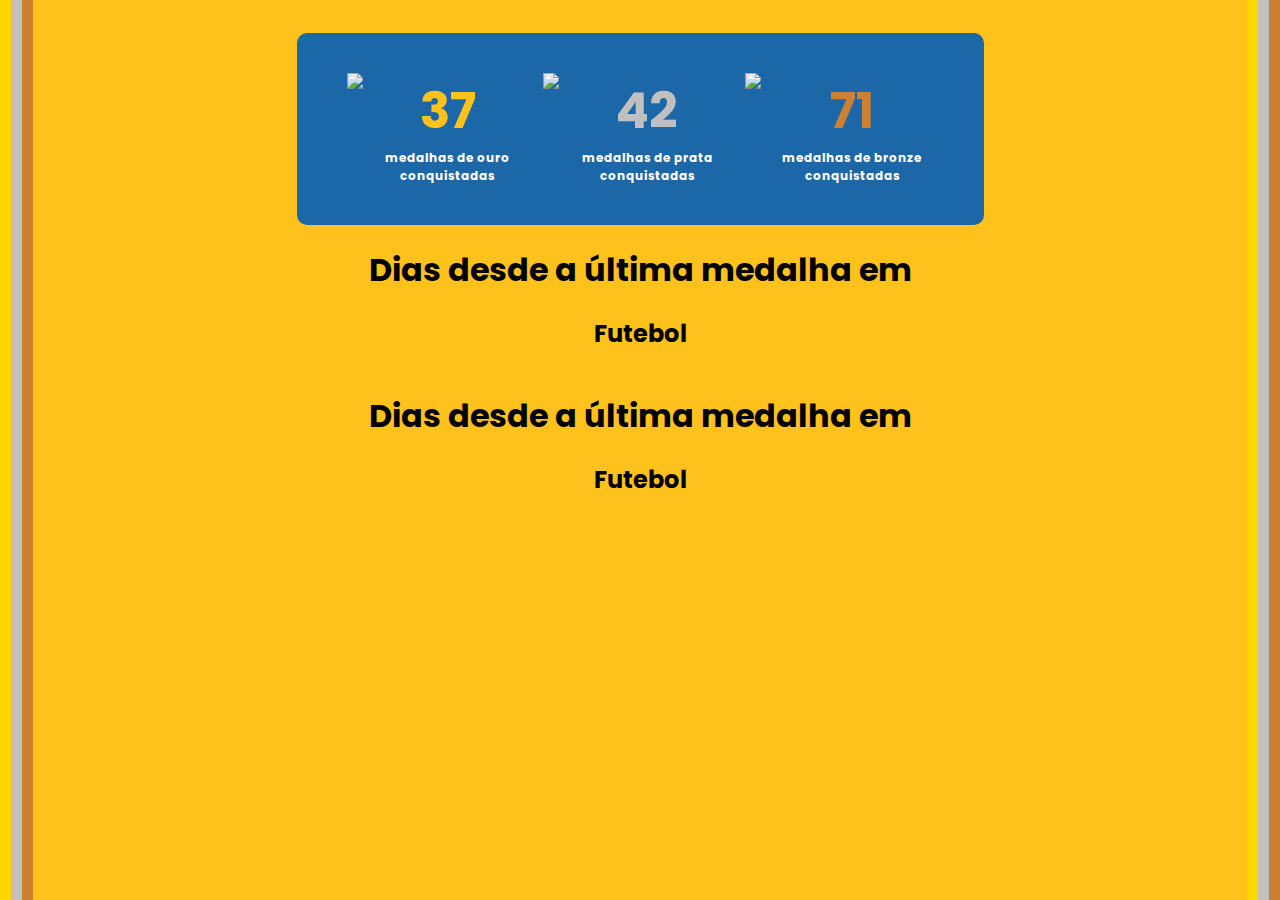
==== index.html @ 386d780b "v0.1" ====
<!DOCTYPE html>
<html lang="pt-BR">
<head>
    <meta charset="UTF-8">
    <meta name="viewport" content="width=device-width, initial-scale=1.0">
    <title>Última Medalha Brasil</title>
    <link rel="stylesheet" href="assets/css/style.css">
    <link rel="preconnect" href="https://fonts.googleapis.com">
<link rel="preconnect" href="https://fonts.gstatic.com" crossorigin>
<link href="https://fonts.googleapis.com/css2?family=Poppins:wght@200;500&display=swap" rel="stylesheet">
</head>
<body>
    <section>
    <div class="background-container">
        <div id="medalhas">
            <img src="https://www.cob.org.br/public/site/img/medalha-ouro.svg" class="medal">
            <div id="ouro"><h1>37</h1><h2>medalhas de ouro conquistadas</h2></div>
            <img src="https://www.cob.org.br/public/site/img/medalha-prata.svg" class="medal">
            <div id="prata"><h1>42</h1><h2>medalhas de prata conquistadas</h2></div>
            <img src="https://www.cob.org.br/public/site/img/medalha-bronze.svg" class="medal">
            <div id="bronze"><h1>71</h1><h2>medalhas de bronze conquistadas</h2></div>
        </div>
</div>
</div>
    </section>

    <section class="timers">
        <div id="Futebol">
            <h1>Dias desde a última medalha em</h1><h2>Futebol</h2>
        </div>
        <div id="Vôlei">
            <h1>Dias desde a última medalha em</h1><h2>Futebol</h2>
        </div>
    </section>
</body>
</html>
---- assets/css/style.css ----
html {
    margin: 0;
    padding: 0;
    border: 33px solid transparent;
    border-image: url(../img/border.png) 33 round;
    box-sizing: border-box;
    height: 100%;
    background: #ffc21c;
}

body {
    margin: 0;
    padding: 0;
    height: 100%;
}

.background-container {
    background-color: #1c67a8;
    background-size: contain;
    padding: 40px;
    width: 50%;
    margin: 0 auto;
    border-radius: 10px;
}

div#medalhas {
    display: flex;
    justify-content: center;
    flex-direction: row;
    text-align: center;
}

h1, h2 {
    font-family: 'Poppins', sans-serif;
}

div#medalhas h1 {
    padding: 0;
    margin: 0;
    margin-left: 0px;
    font-size: 50px;
    color: white;
}

div#medalhas h2 {
    padding: 0;
    margin: 0;
    font-size: 12px;
    color: white;
}

div#medalhas img {
    margin-left: 10px;
    margin-right: 0px;
    padding: 0px;
    max-height: 120px;
}

div#ouro h1 {
    color: #ffc21c;
}

div#prata h1 {
    color: #C0C0C0;
}

div#bronze h1 {
    color: #CD7F32;
}

.timers {
    display: flex;
    justify-content: center;
    flex-direction: column;
    text-align: center;
}

.timers div {
    width: 100%;
}
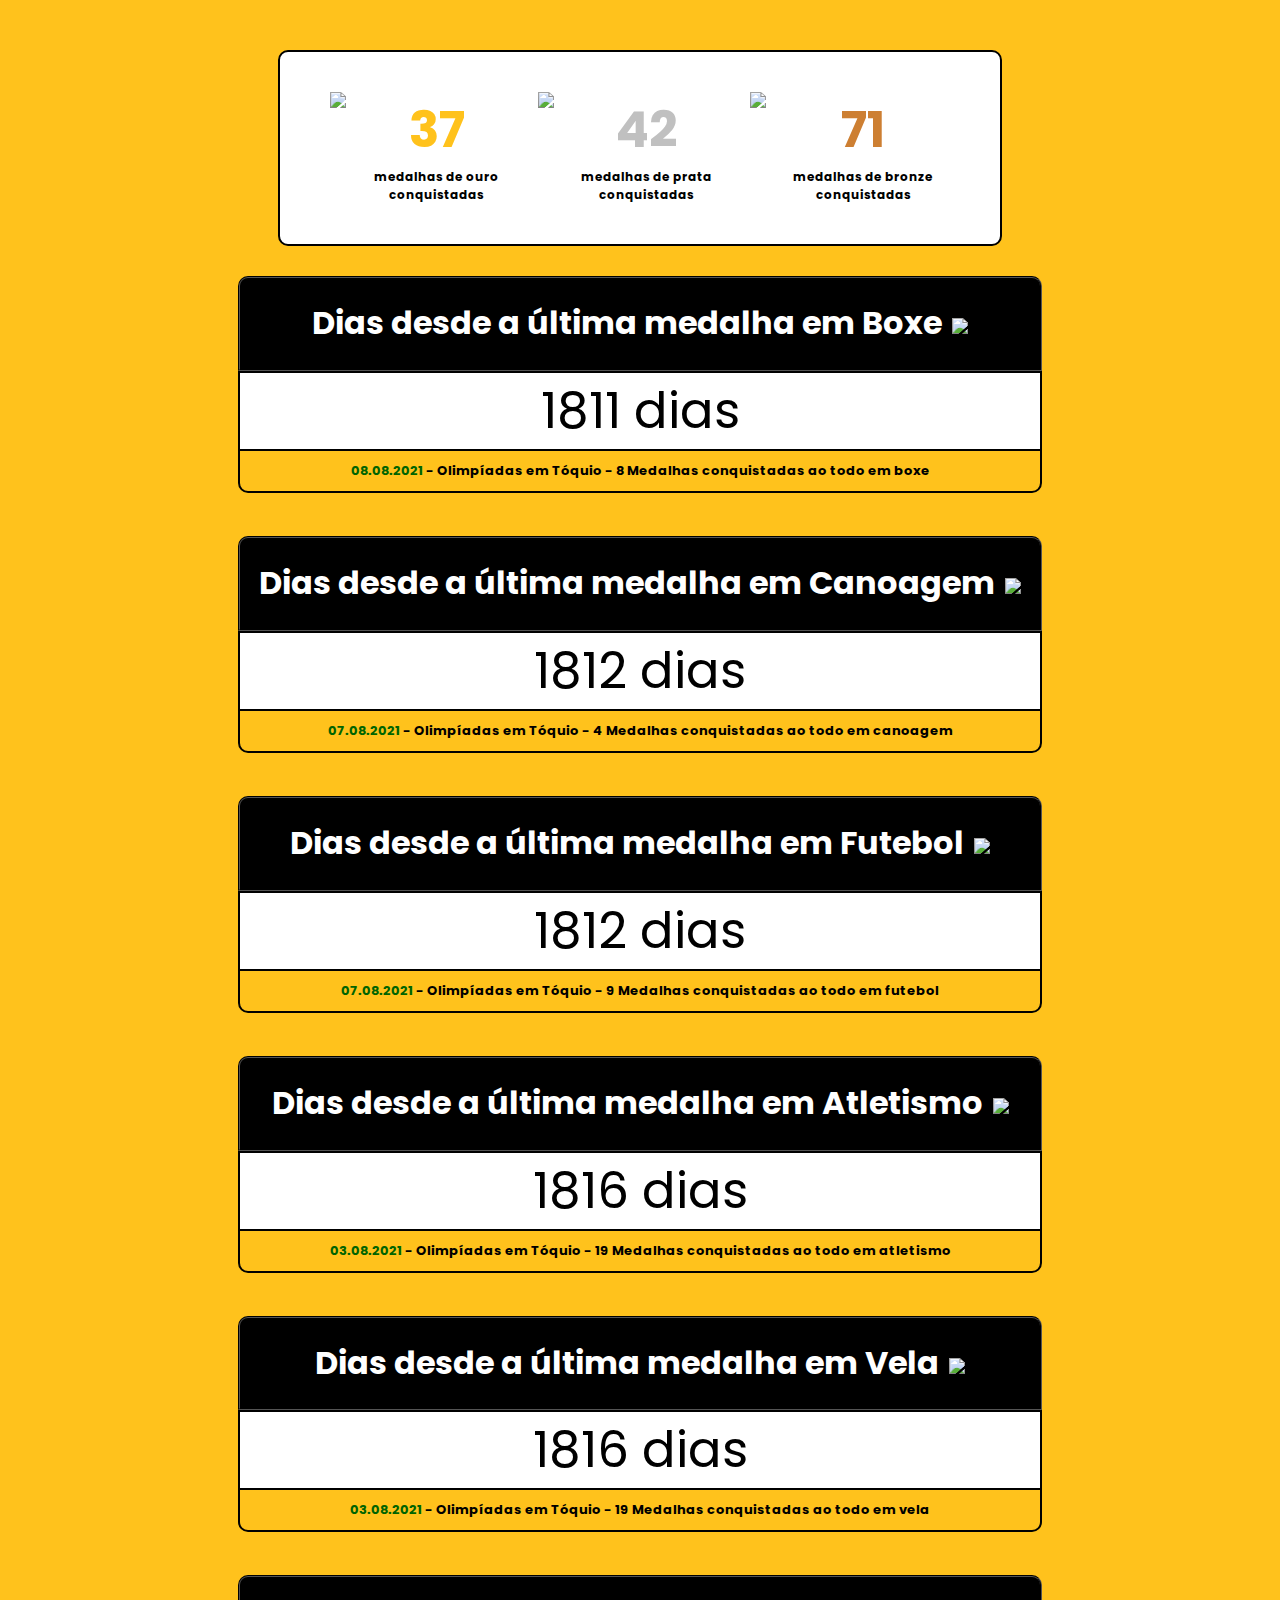
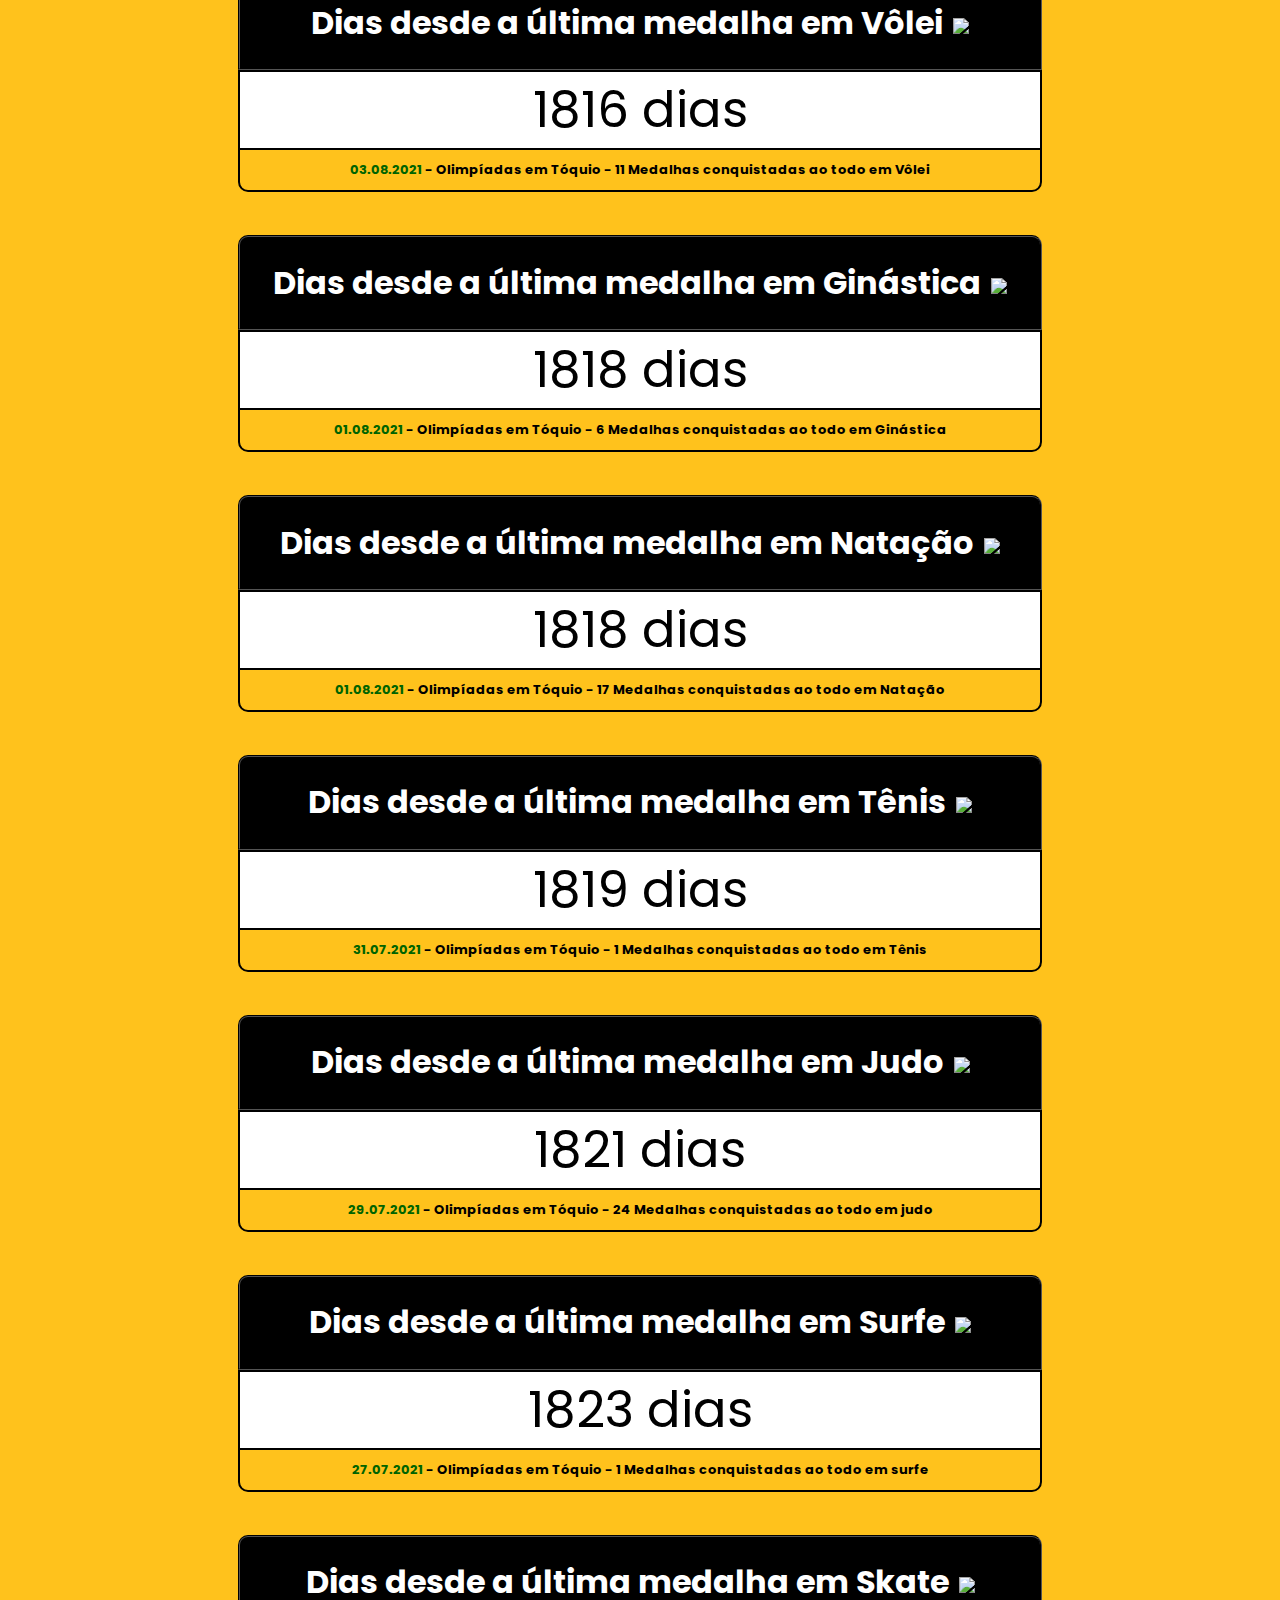
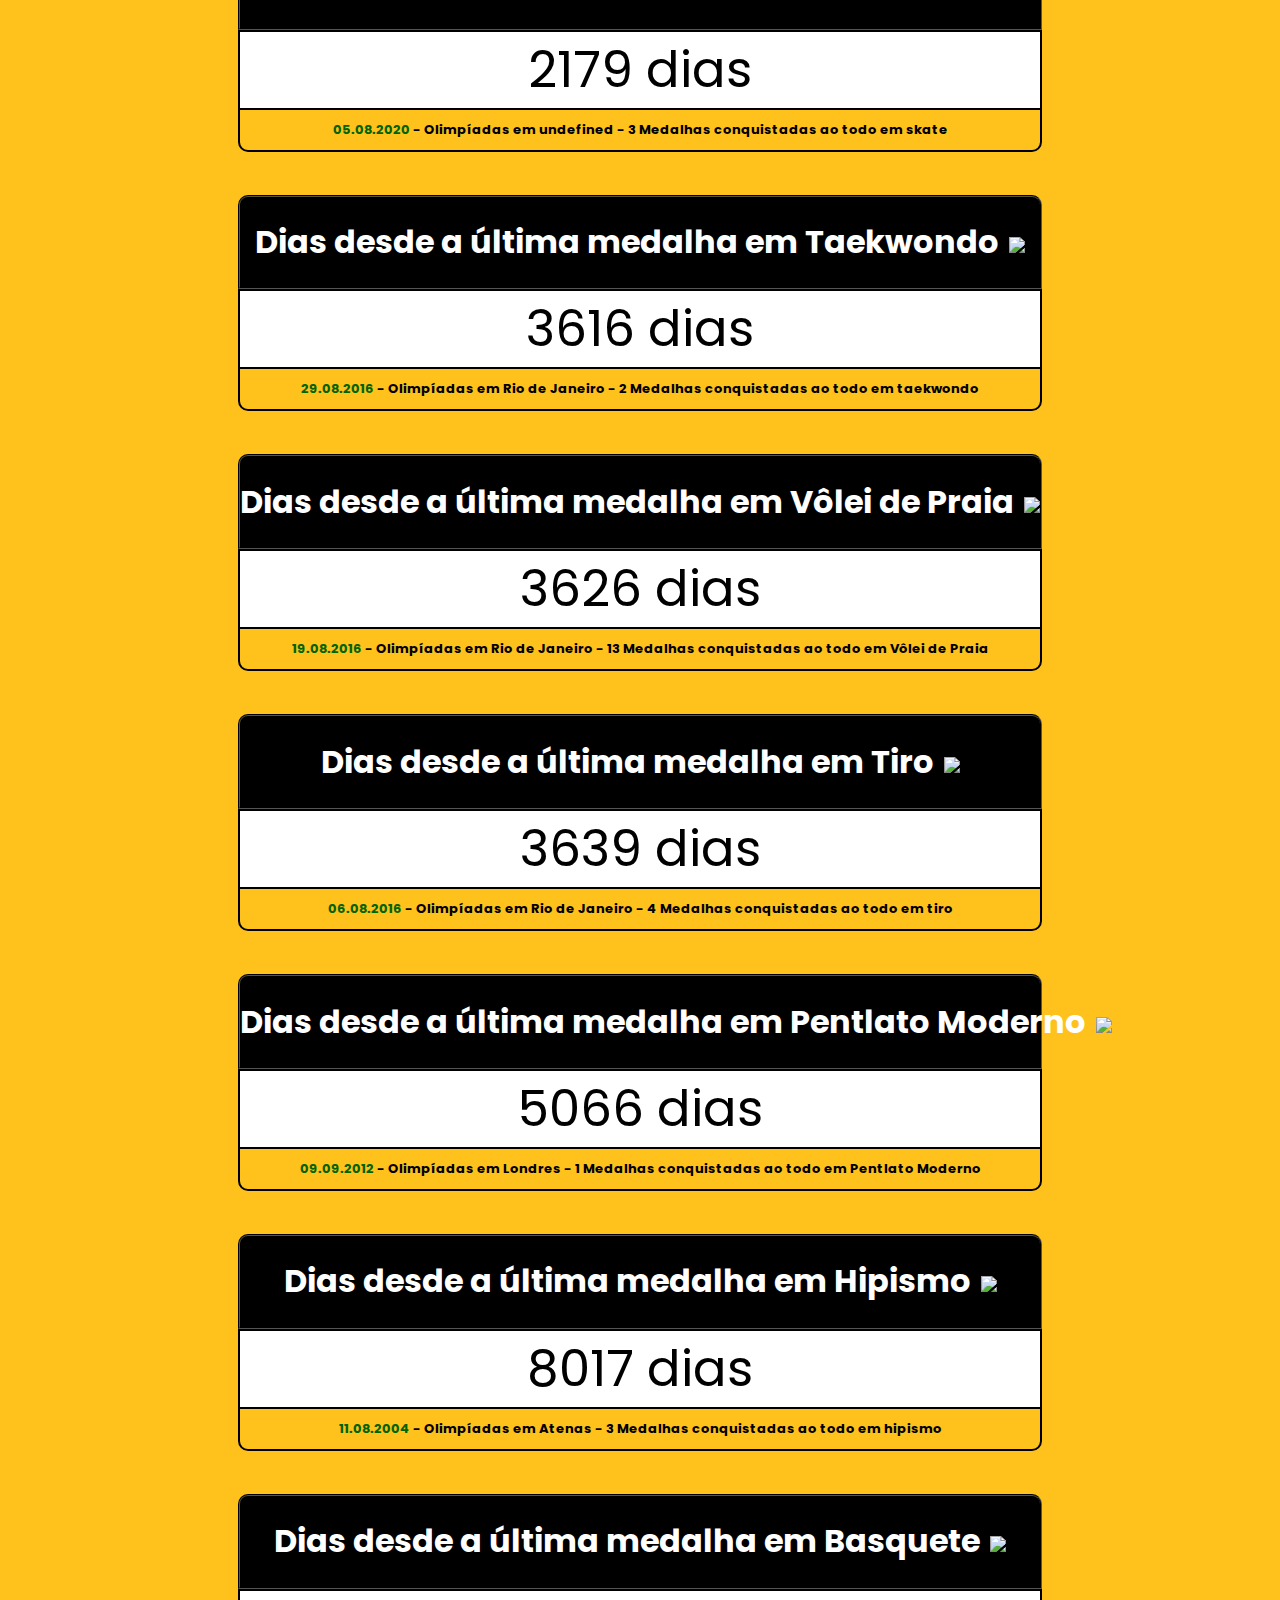
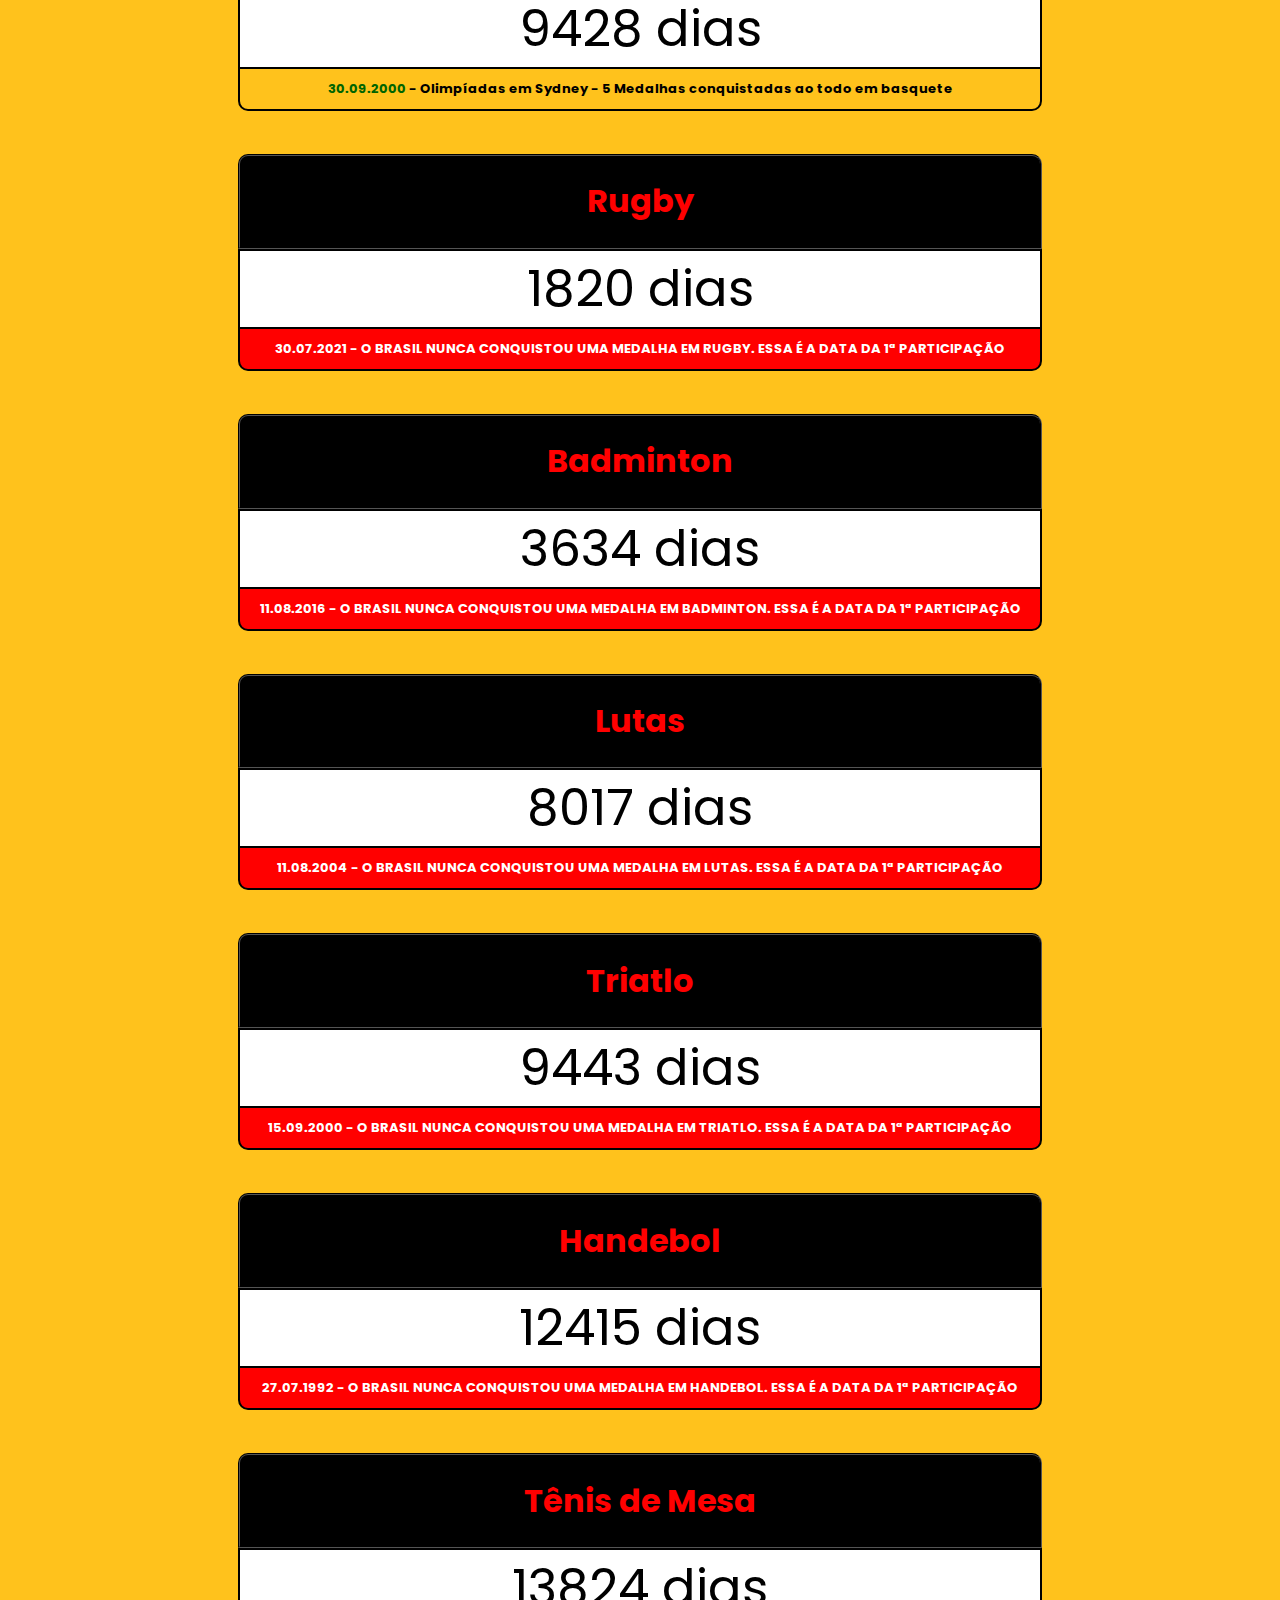
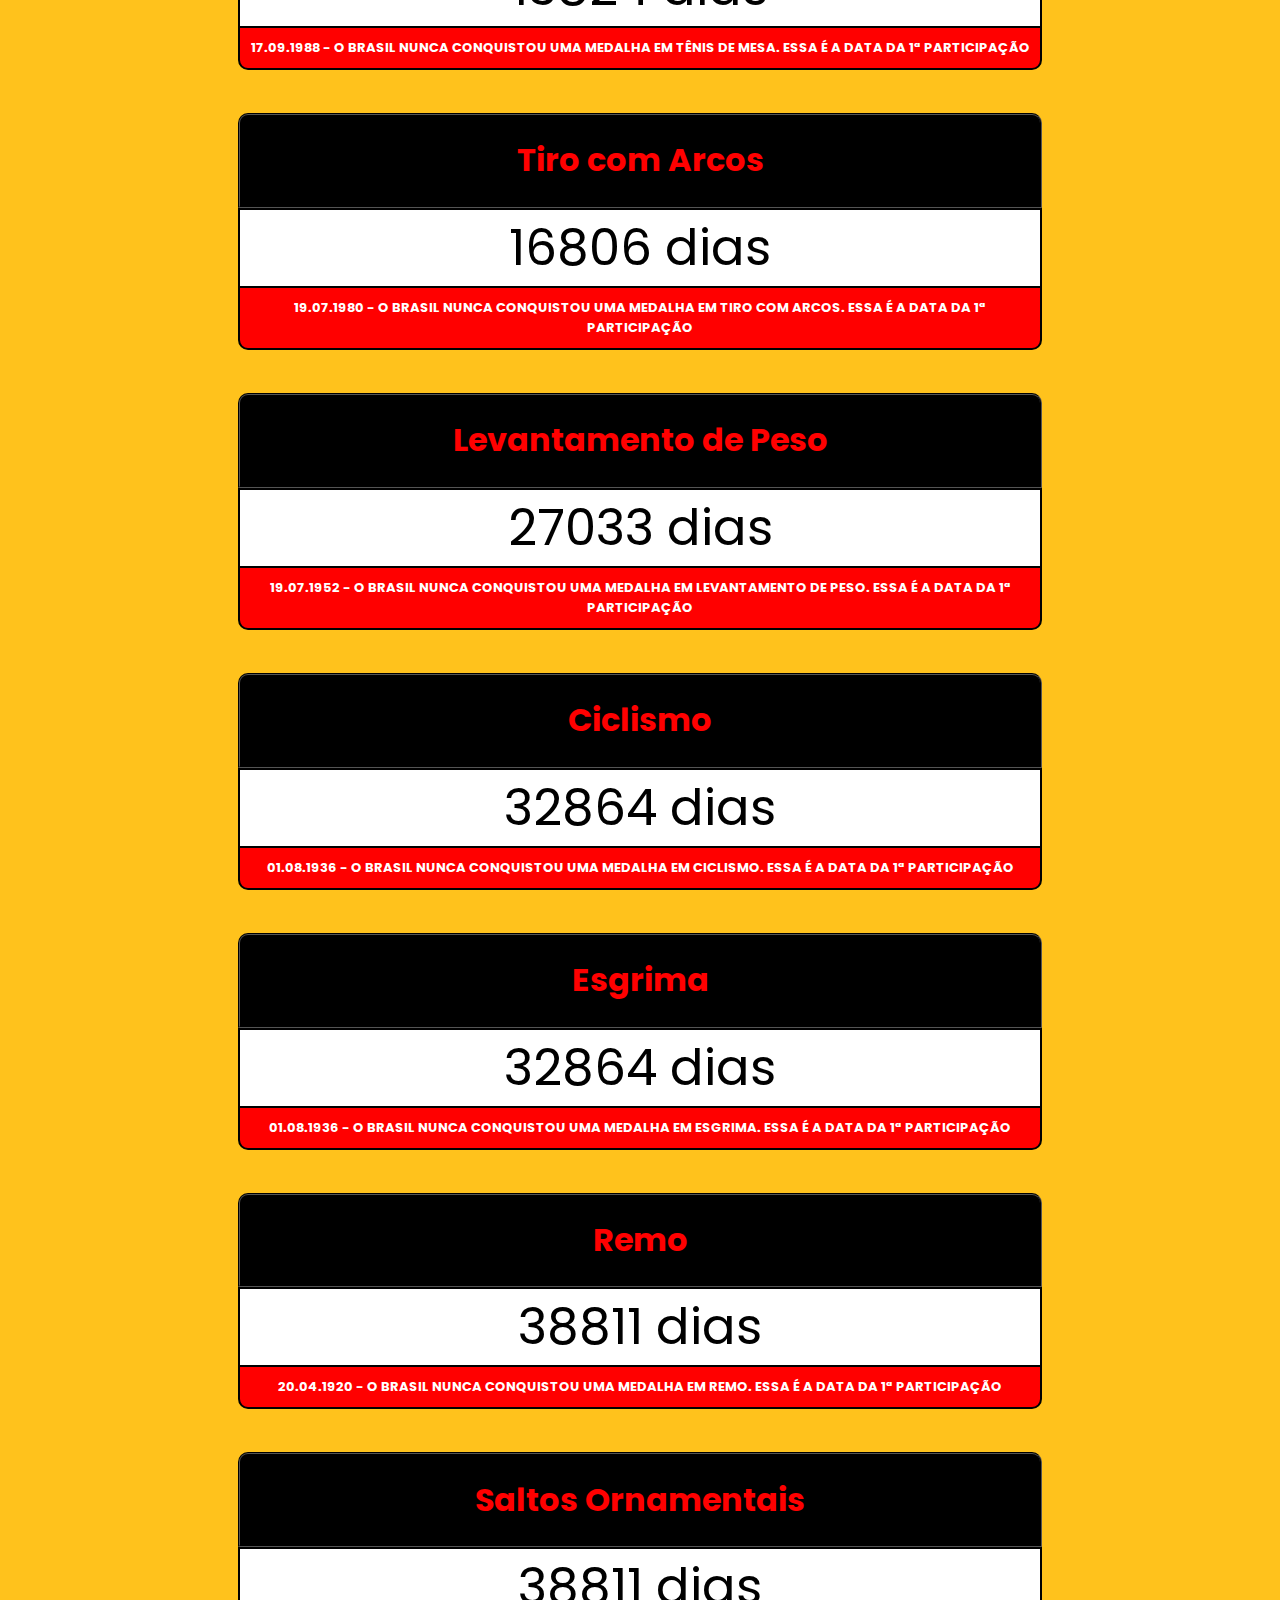
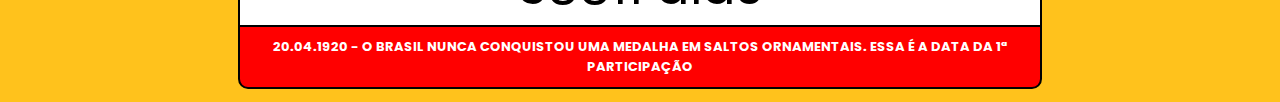
==== commit f7901ed7: "v0.5" ====
--- a/index.html
+++ b/index.html
@@ -25,12 +25,7 @@
     </section>
 
     <section class="timers">
-        <div id="Futebol">
-            <h1>Dias desde a última medalha em</h1><h2>Futebol</h2>
-        </div>
-        <div id="Vôlei">
-            <h1>Dias desde a última medalha em</h1><h2>Futebol</h2>
-        </div>
-    </section>
+      </section>
+    <script src="assets/js/script.js"></script>
 </body>
 </html>--- a/assets/css/style.css
+++ b/assets/css/style.css
@@ -1,9 +1,6 @@
 html {
     margin: 0;
     padding: 0;
-    border: 33px solid transparent;
-    border-image: url(../img/border.png) 33 round;
-    box-sizing: border-box;
     height: 100%;
     background: #ffc21c;
 }
@@ -15,12 +12,13 @@
 }
 
 .background-container {
-    background-color: #1c67a8;
+    background-color: white;
     background-size: contain;
     padding: 40px;
     width: 50%;
     margin: 0 auto;
     border-radius: 10px;
+    border: 2px solid black;
 }
 
 div#medalhas {
@@ -39,14 +37,13 @@
     margin: 0;
     margin-left: 0px;
     font-size: 50px;
-    color: white;
 }
 
 div#medalhas h2 {
     padding: 0;
     margin: 0;
     font-size: 12px;
-    color: white;
+    color: black;
 }
 
 div#medalhas img {
@@ -77,4 +74,56 @@
 
 .timers div {
     width: 100%;
+}
+
+header {
+    white-space: nowrap;
+    width: 100%;
+    color: white;
+    max-width: 804px;
+    border: 2px solid black;
+    box-sizing: border-box;
+    text-align: center;
+    margin-left: auto;
+    margin-right: auto;
+    border-style: groove;
+    background-color: black;
+    border-top-right-radius: 10px;
+    border-top-left-radius: 10px;
+    margin-top: 30px;
+}
+
+p {
+    font-family: 'Poppins', sans-serif;
+    font-size: 50px;
+    background-color: white;
+    margin-top: 0px;
+    max-width: 800px;
+    margin-left: auto;
+    margin-right: auto;
+    margin-bottom: 0px;
+    border: 2px solid black;
+    border-bottom: 1px;
+}
+
+h3 {
+    font-family: 'Poppins', sans-serif;
+    font-size: 13px;
+    max-width: 800px;
+    margin-left: auto;
+    margin-top: 0px;
+    margin-right: auto;
+    border: 2px solid black;
+    padding-top: 10px;
+    padding-bottom: 10px;
+    border-bottom-left-radius: 10px;
+    border-bottom-right-radius: 10px;
+}
+
+.background-container {
+    margin-top: 50px;
+}
+
+img {
+    margin-left: 10px;
 }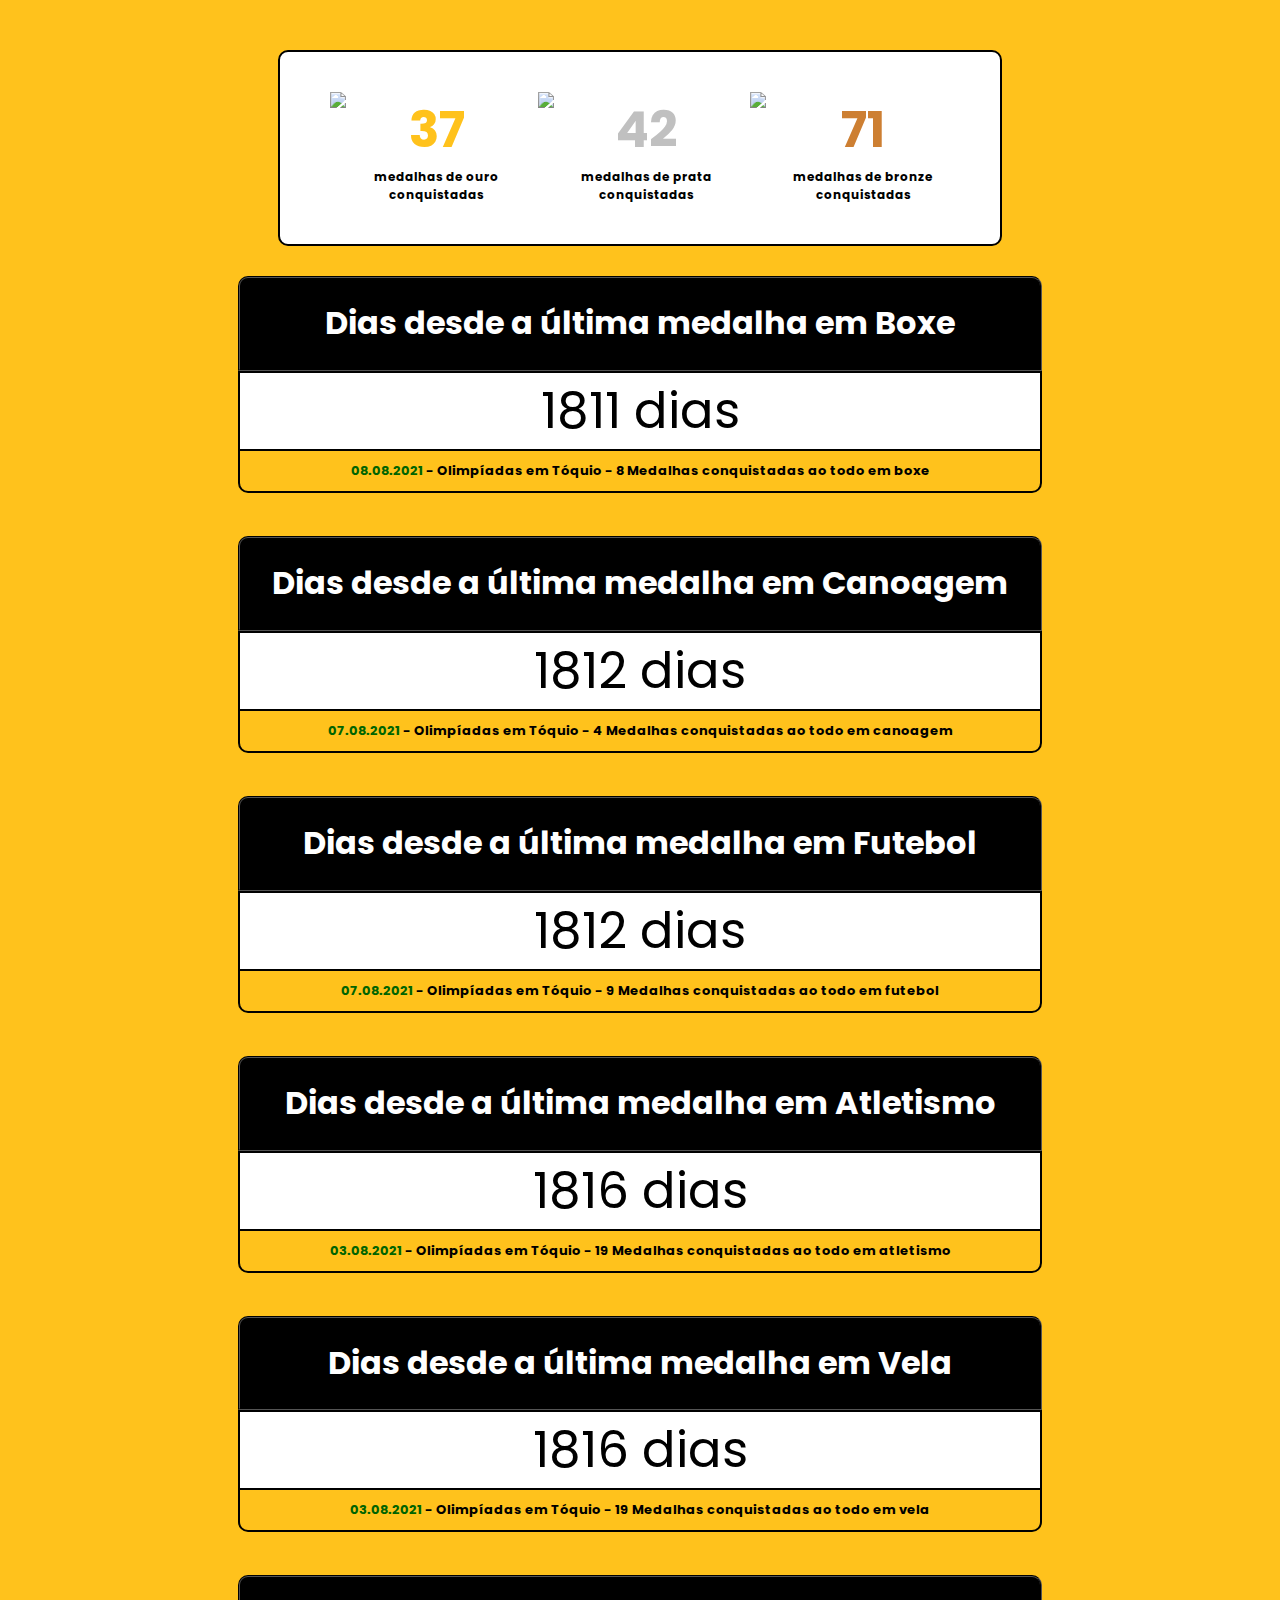
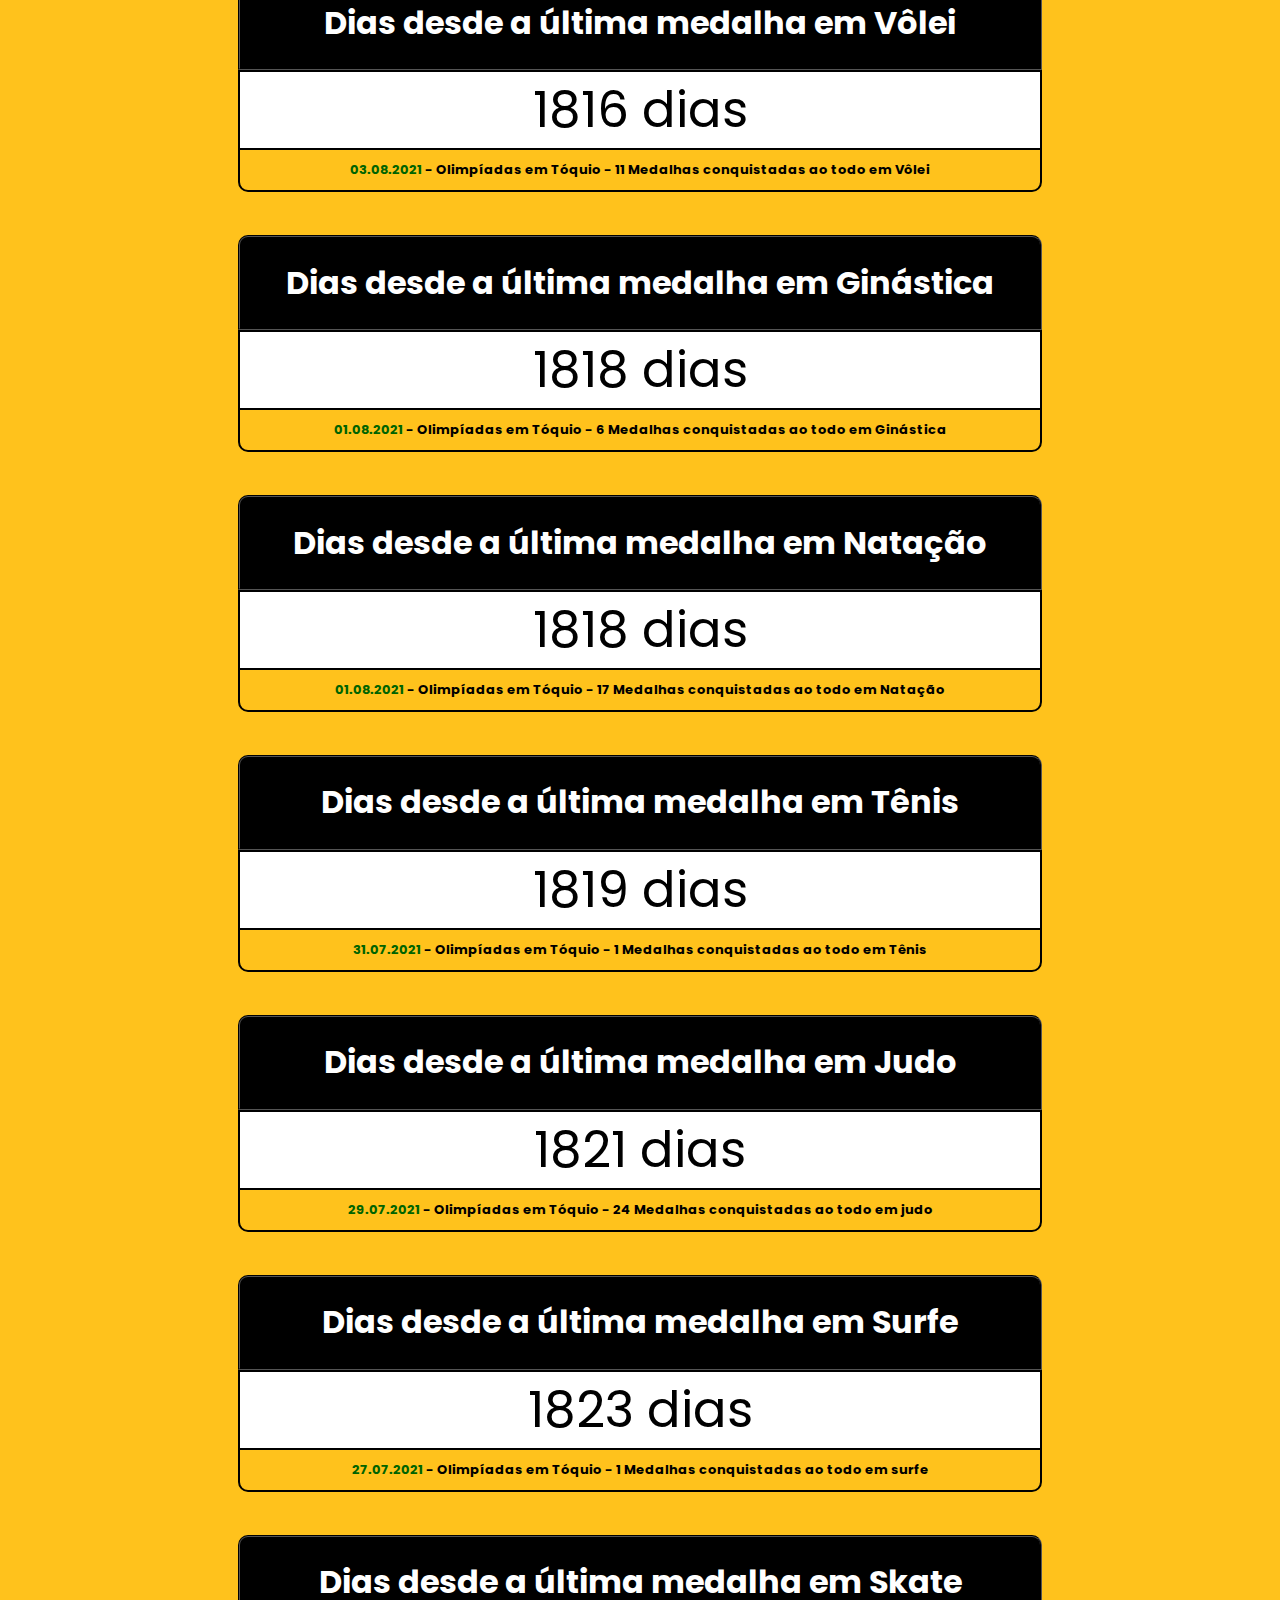
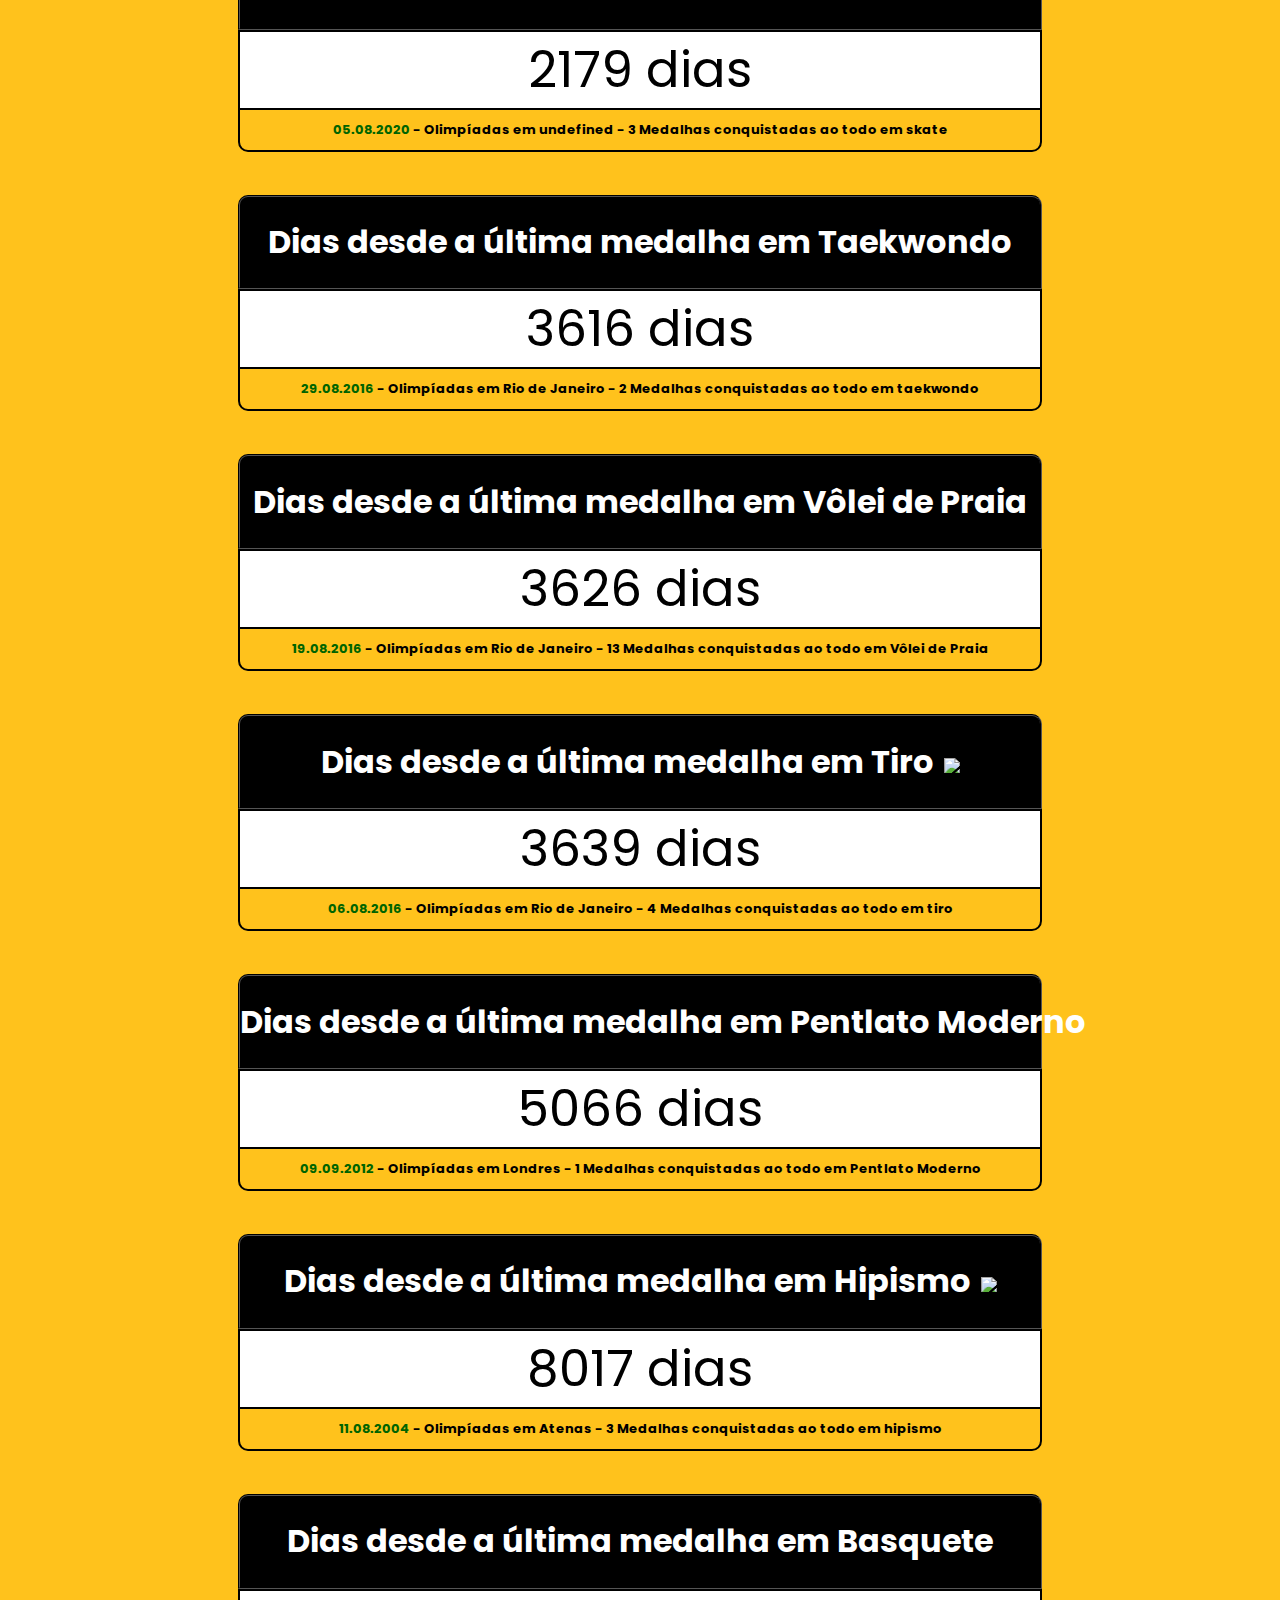
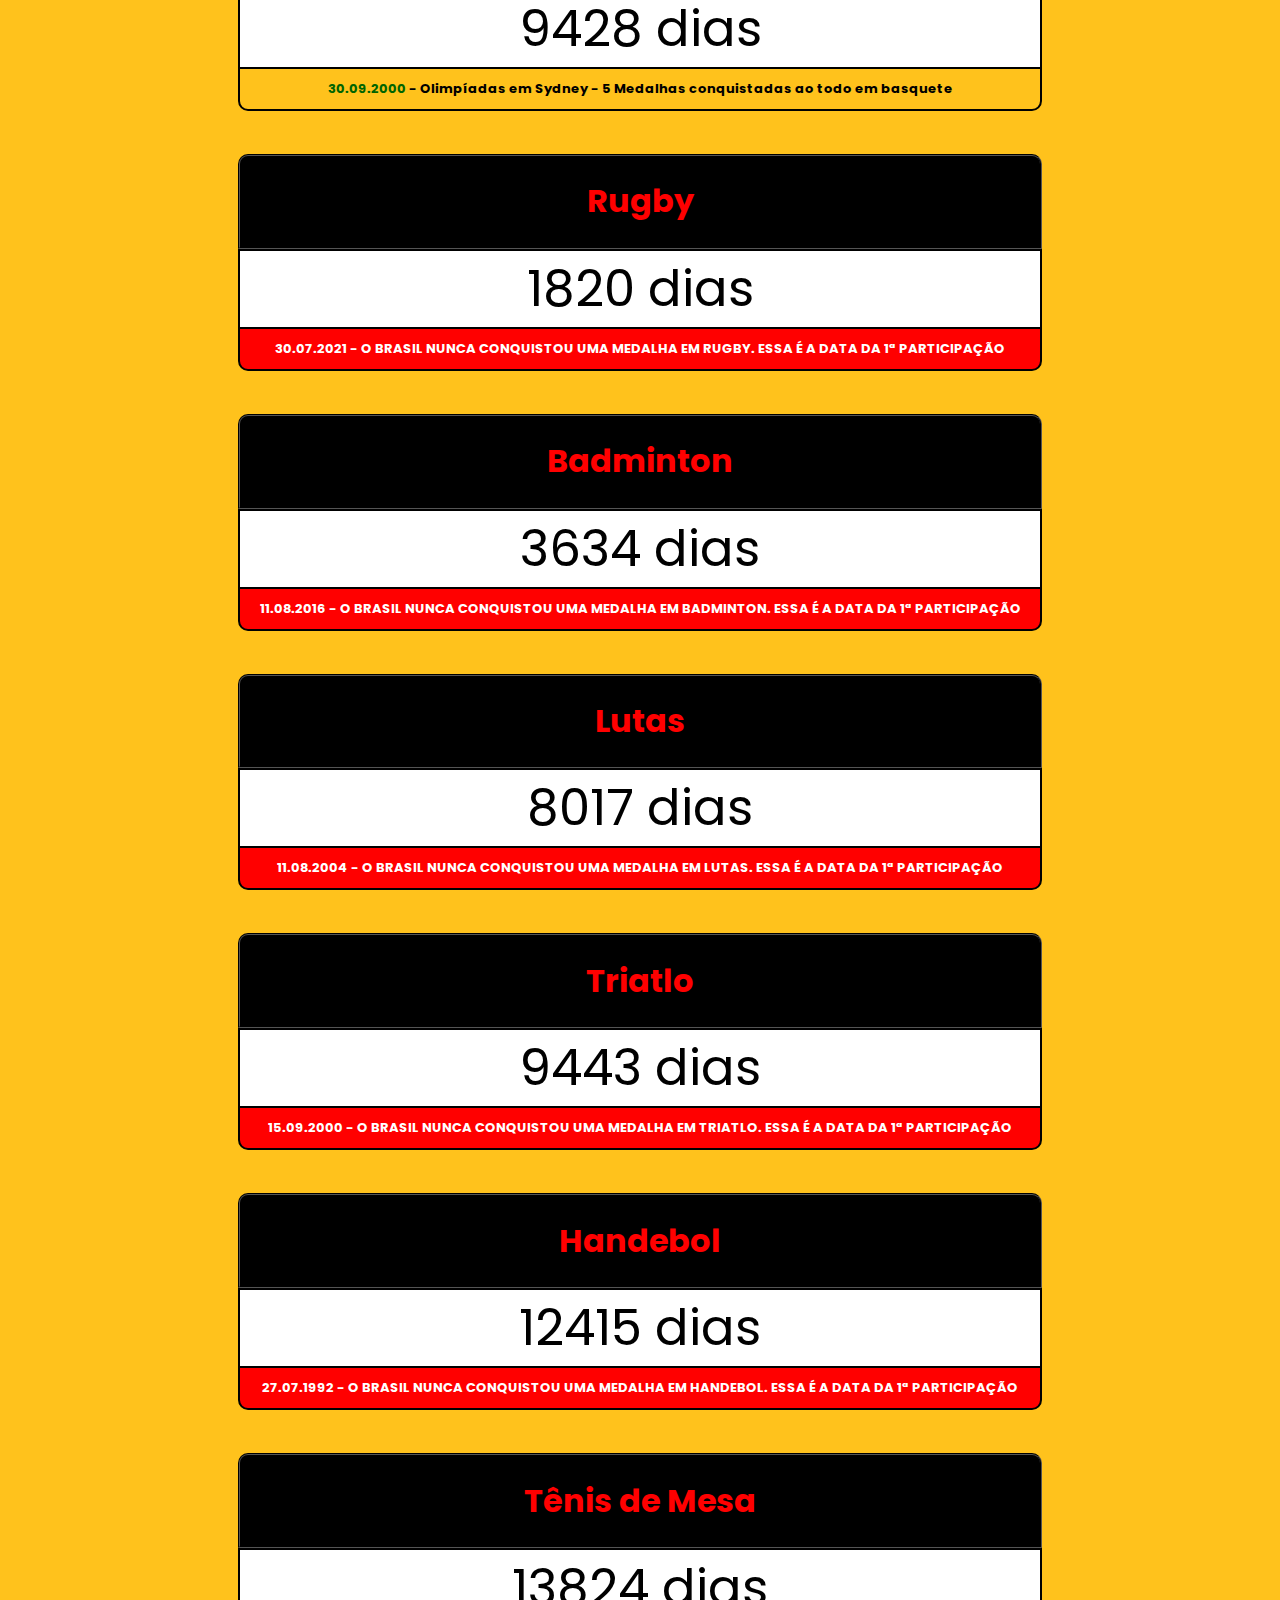
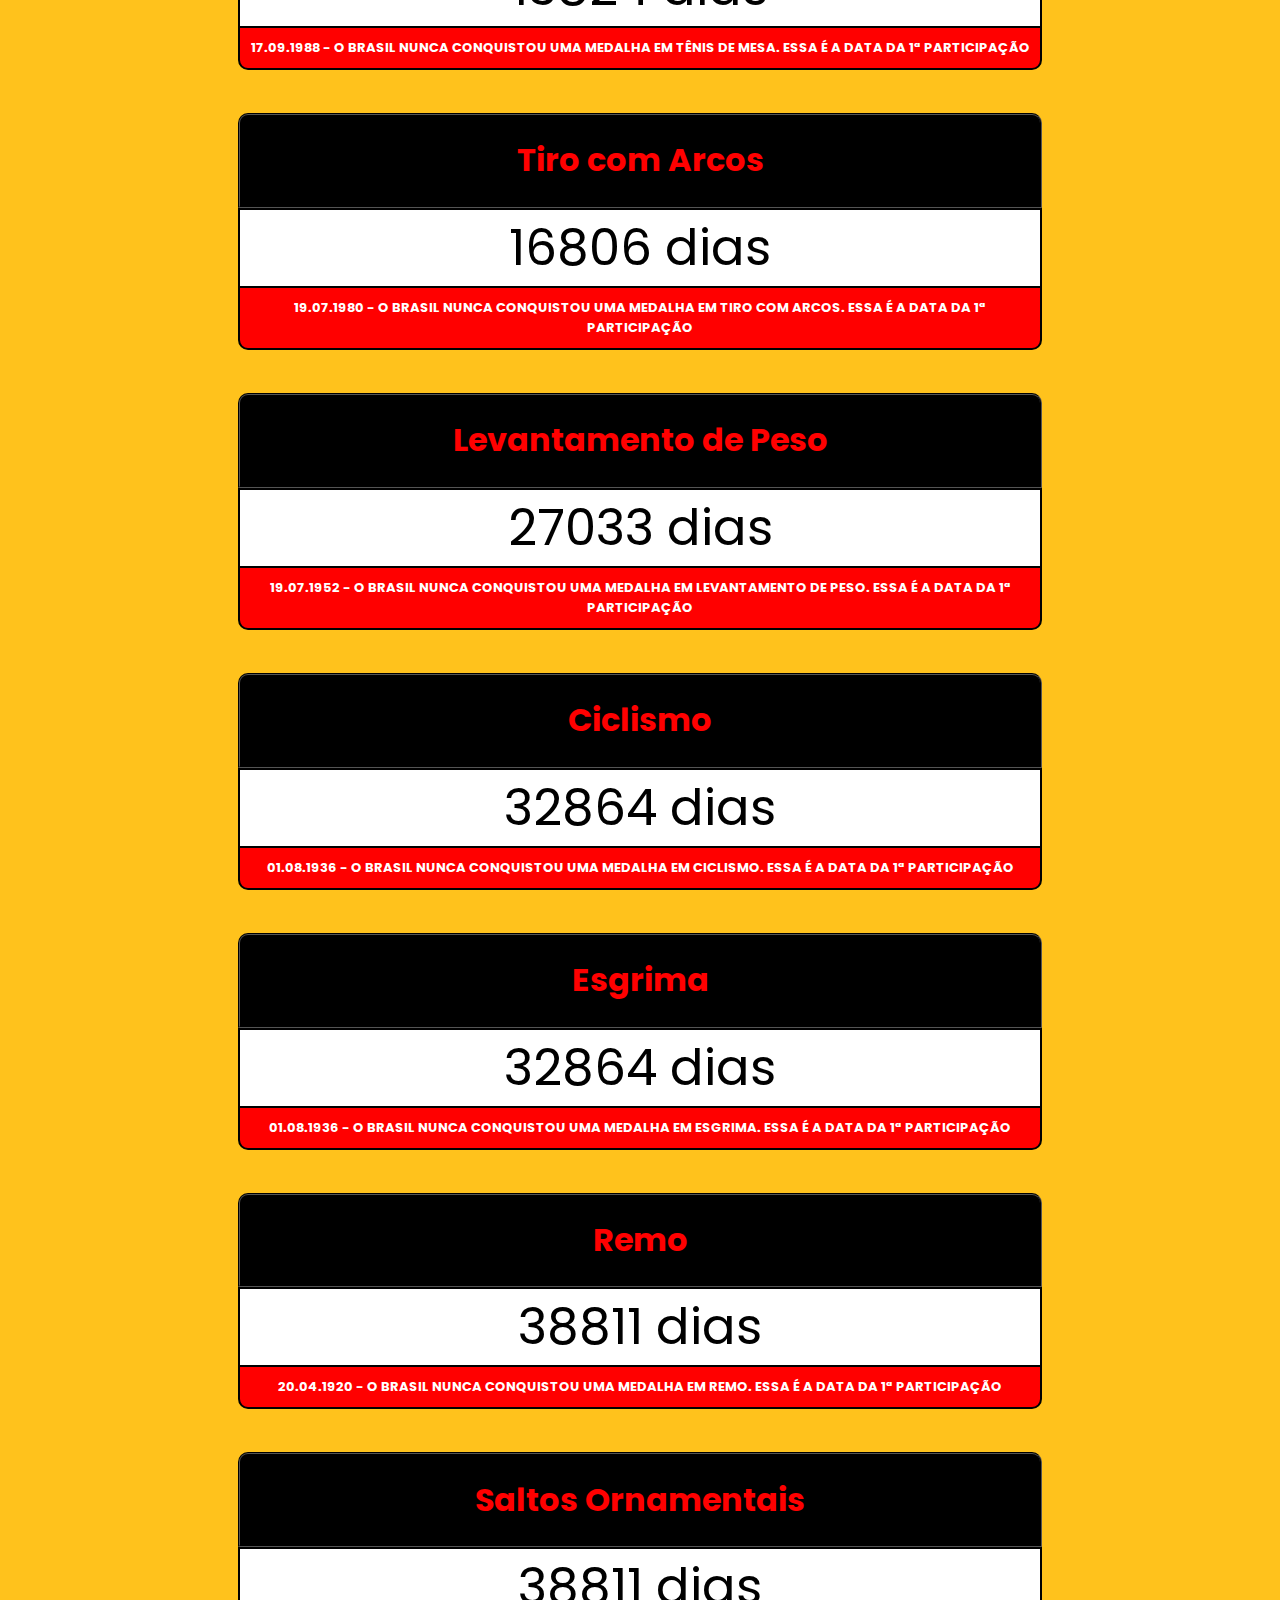
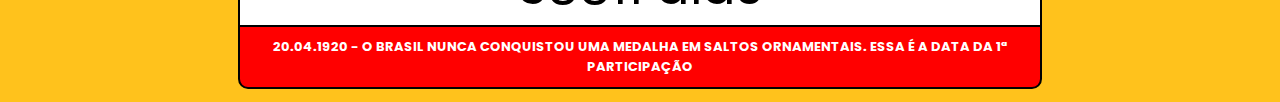
==== commit 02f6ee36: "v0.90" ====
--- a/index.html
+++ b/index.html
@@ -8,6 +8,7 @@
     <link rel="preconnect" href="https://fonts.googleapis.com">
 <link rel="preconnect" href="https://fonts.gstatic.com" crossorigin>
 <link href="https://fonts.googleapis.com/css2?family=Poppins:wght@200;500&display=swap" rel="stylesheet">
+<link rel="icon" type="image/x-icon" href="https://www.cob.org.br/public/site/img/medalha-ouro.svg">
 </head>
 <body>
     <section>
@@ -23,9 +24,16 @@
 </div>
 </div>
     </section>
-
     <section class="timers">
       </section>
+
+      <div id="popup">
+        <div id="popup-content" class="popup-content">
+            <p id="info"></p>
+            <button id="popup-close">Fechar</button>
+        </div>
+    </div>
+
     <script src="assets/js/script.js"></script>
 </body>
 </html>--- a/assets/css/style.css
+++ b/assets/css/style.css
@@ -126,4 +126,69 @@
 
 img {
     margin-left: 10px;
-}+    max-height: 15px;
+}
+
+#popup {
+    display: none;
+    position: fixed;
+    top: 0;
+    left: 0;
+    width: 100%;
+    height: 100%;
+    background-color: rgba(0, 0, 0, 0.5);
+    z-index: 9999;
+    font-size: 20px;
+    border-radius: 10px;
+}
+
+#info {
+    border-radius: 5px;
+    font-family: 'Poppins', sans-serif;
+    font-size: 20px;
+    padding: 20px;
+    border: 3px solid black;
+}
+
+#popup-content {
+    text-align: center; /* Centraliza horizontalmente */
+    display: flex;
+    flex-direction: column;
+    justify-content: center;
+    align-items: center; /* Centraliza verticalmente */
+    height: 100%;
+    
+}
+
+#popup-close {
+    margin-top: 10px; /* Espaçamento superior opcional */
+}
+
+.popup-content button {
+    background-color: #fe786d;
+    border-radius: 15px;
+    border-style: none;
+    box-sizing: border-box;
+    color: #FFFFFF;
+    cursor: pointer;
+    display: inline-block;
+    font-family: "Haas Grot Text R Web", "Helvetica Neue", Helvetica, Arial, sans-serif;
+    font-size: 14px;
+    font-weight: 500;
+    height: 40px;
+    line-height: 20px;
+    list-style: none;
+    margin: 0;
+    outline: none;
+    padding: 10px 16px;
+    position: relative;
+    text-align: center;
+    text-decoration: none;
+    transition: color 100ms;
+    vertical-align: baseline;
+    user-select: none;
+    -webkit-user-select: none;
+    touch-action: manipulation;
+    width: 100px;
+    background-color: #000000;
+  }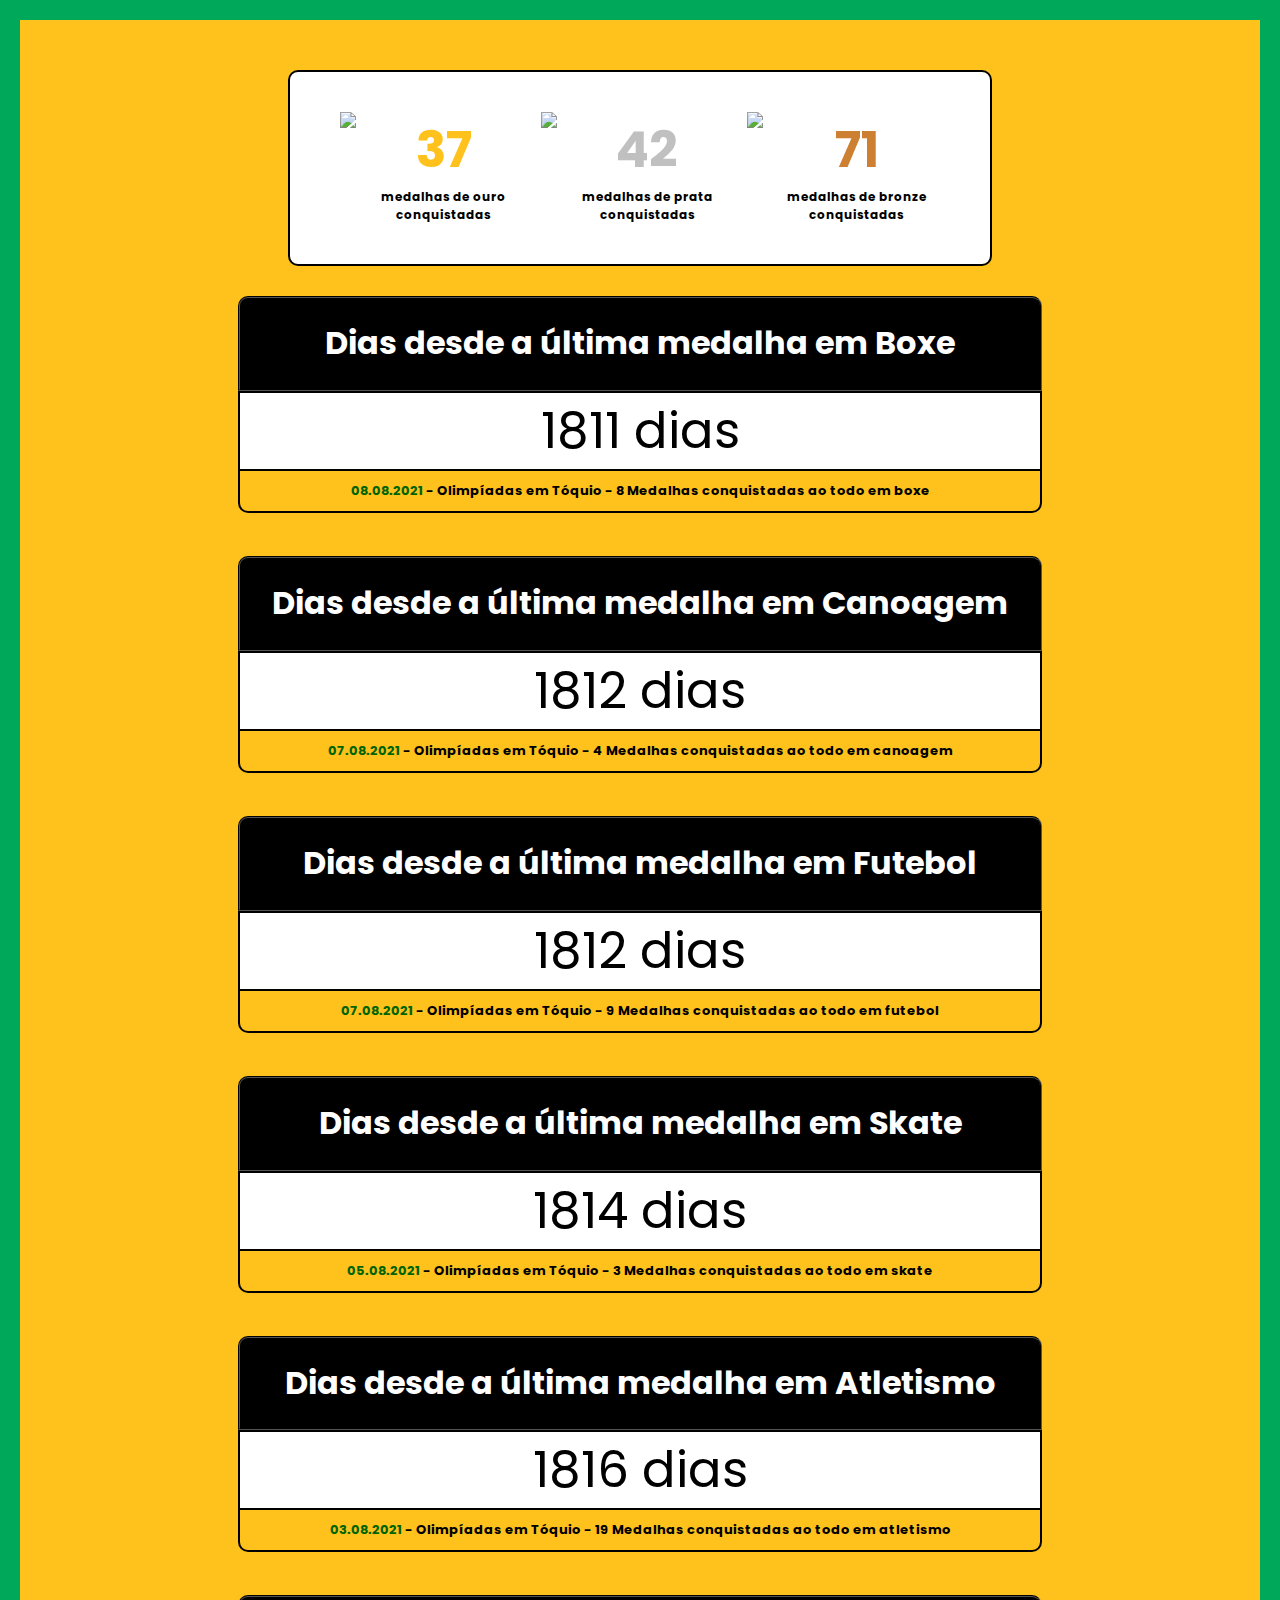
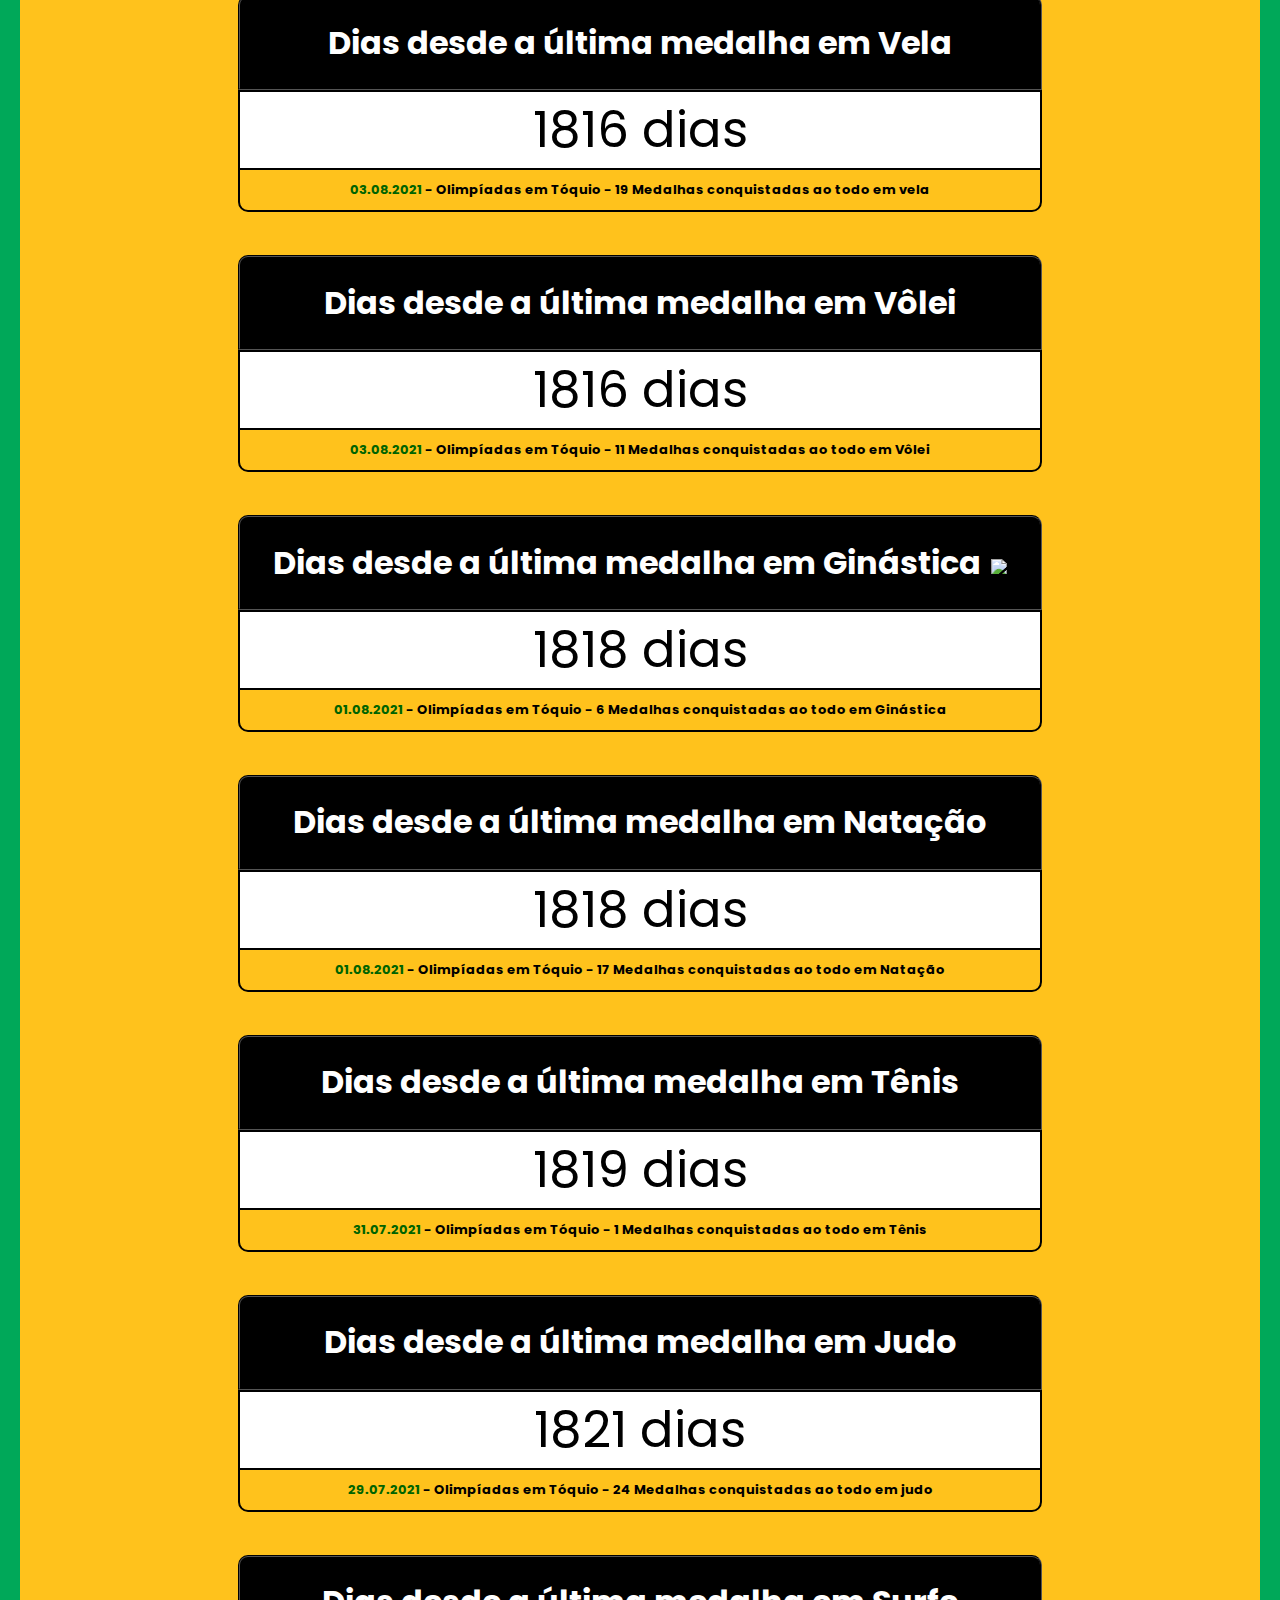
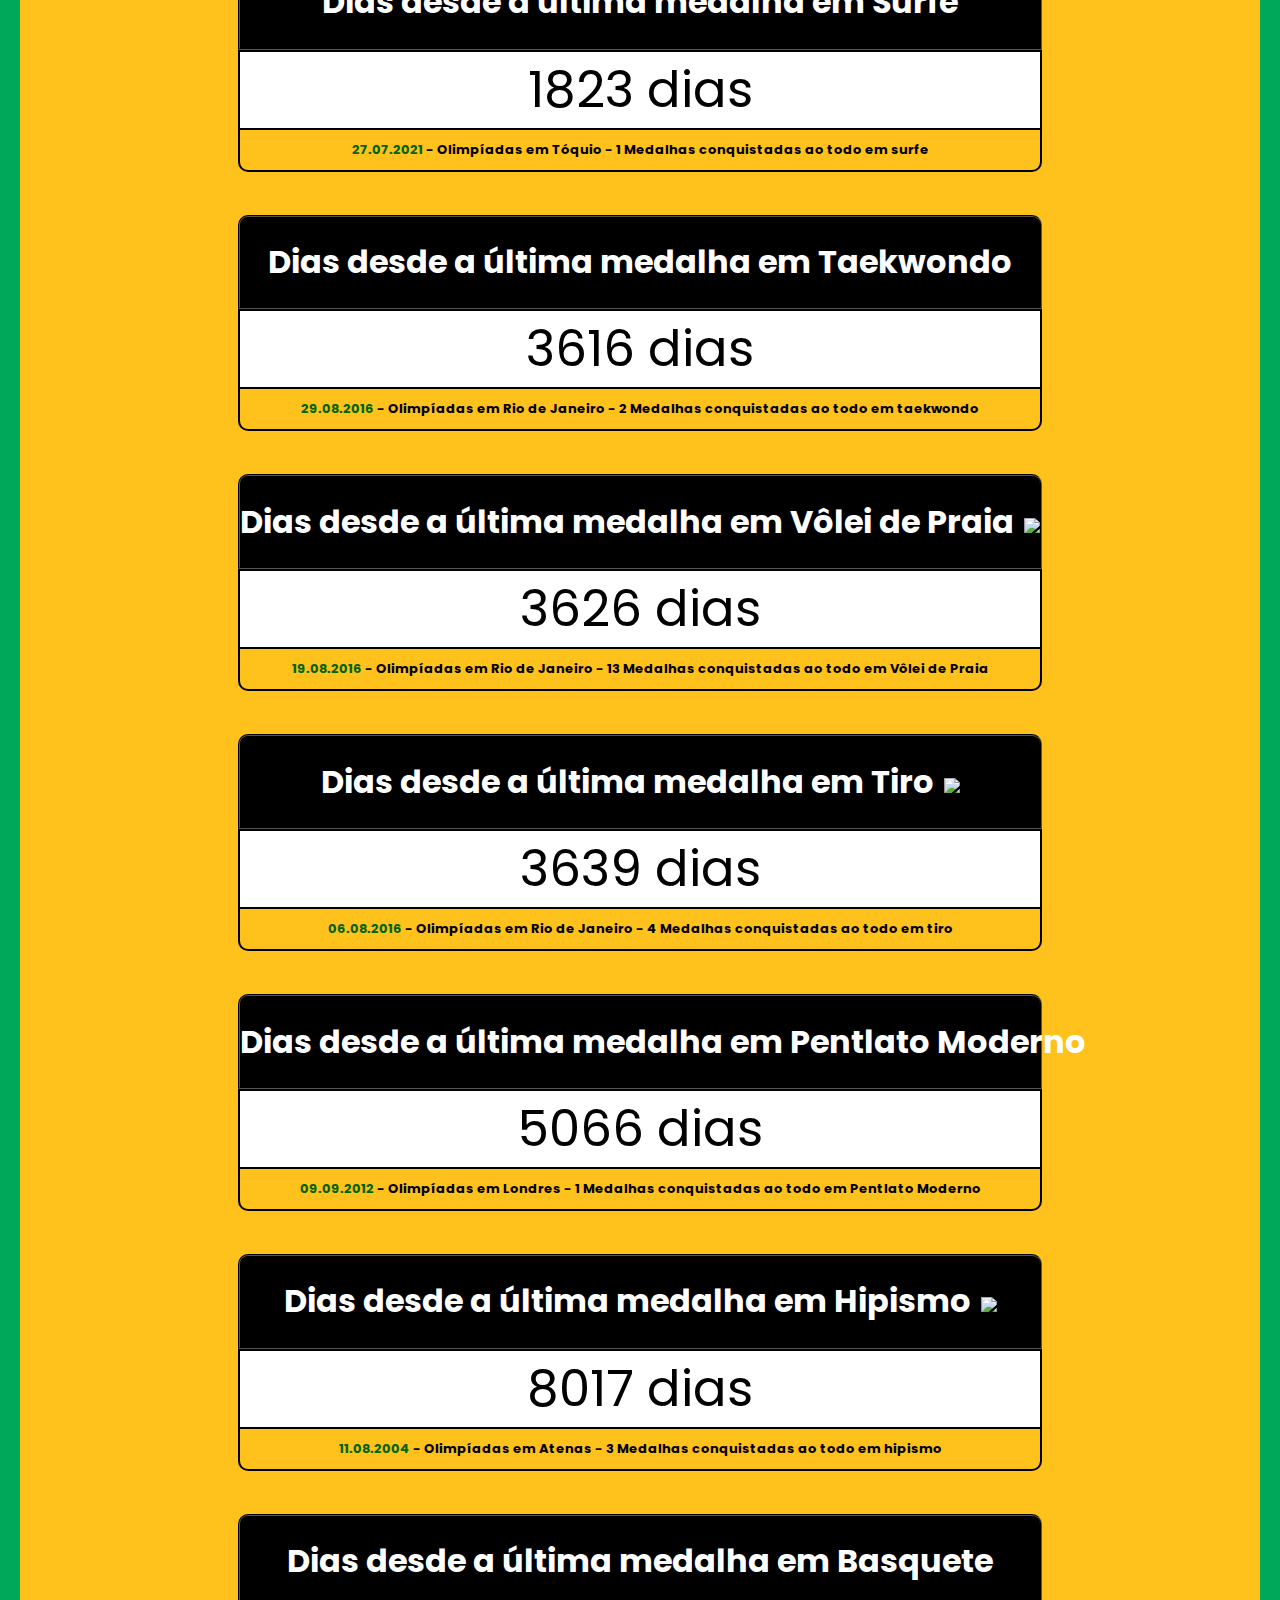
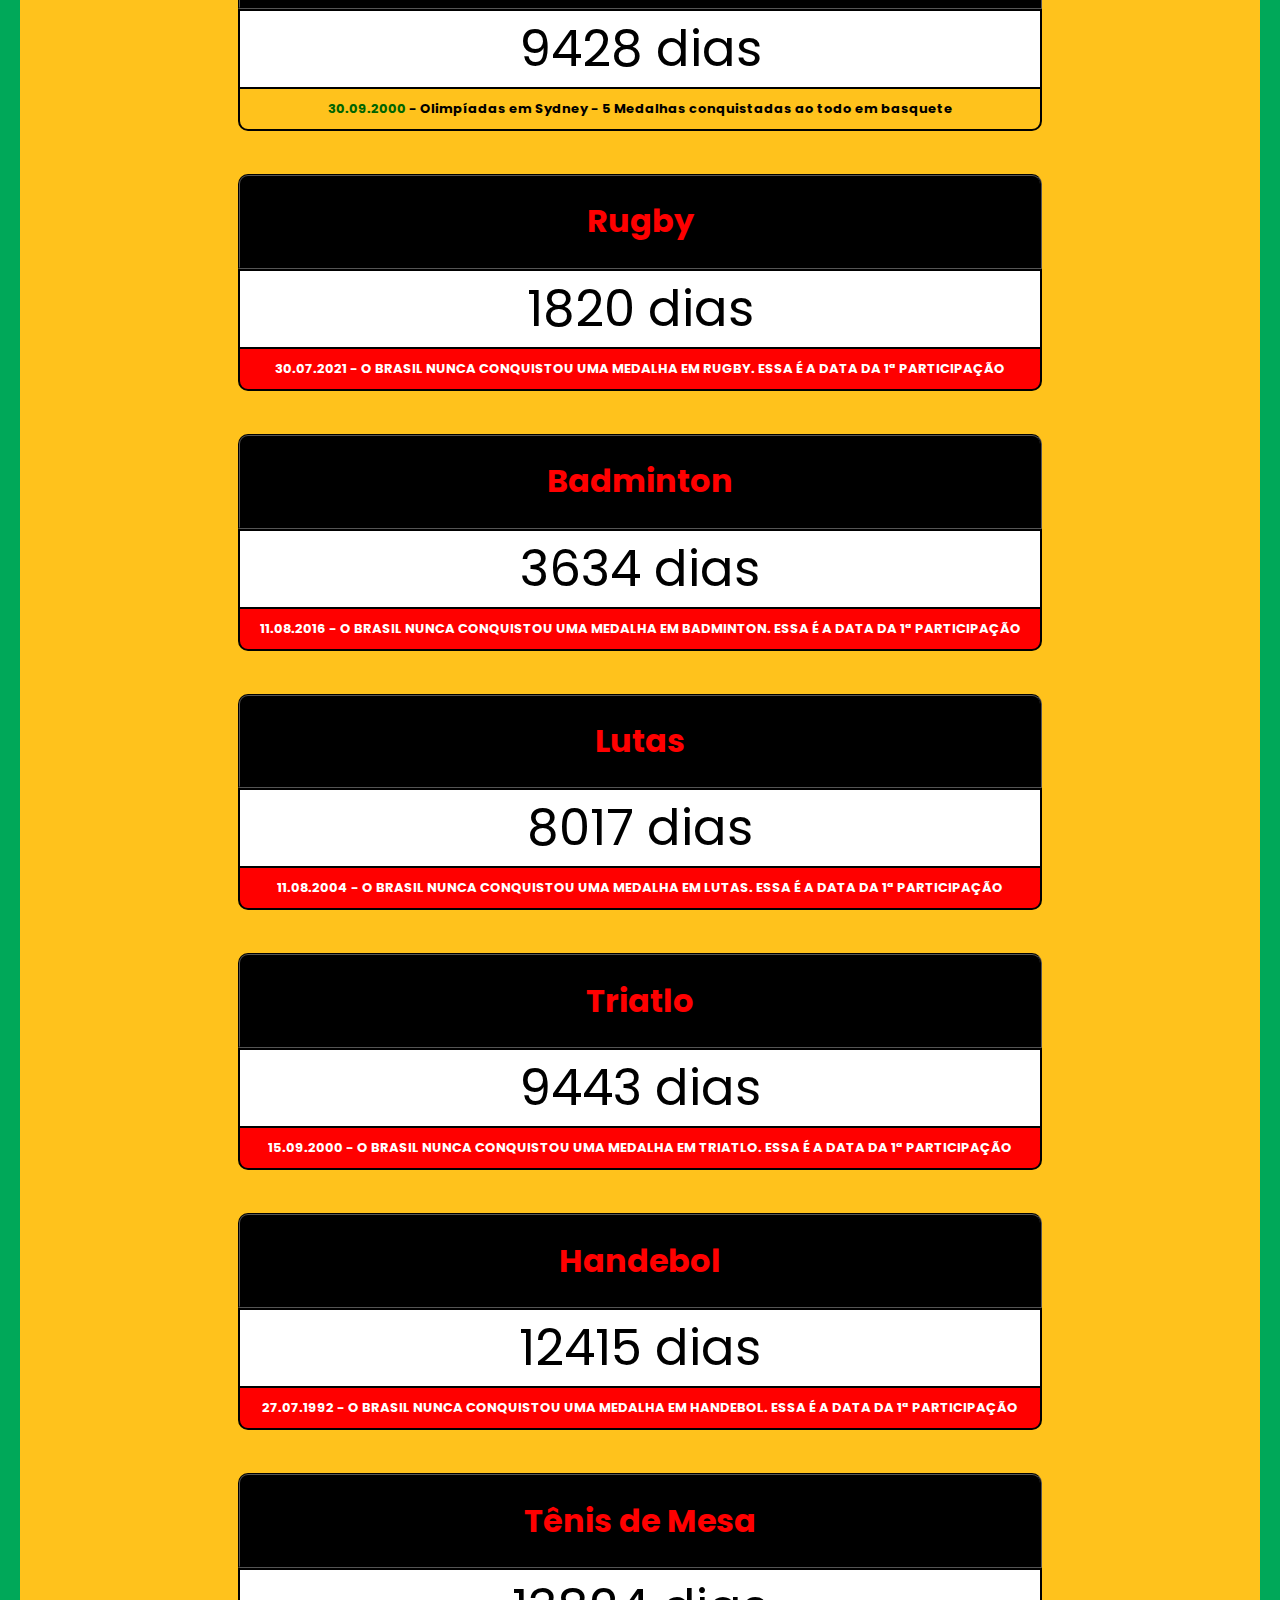
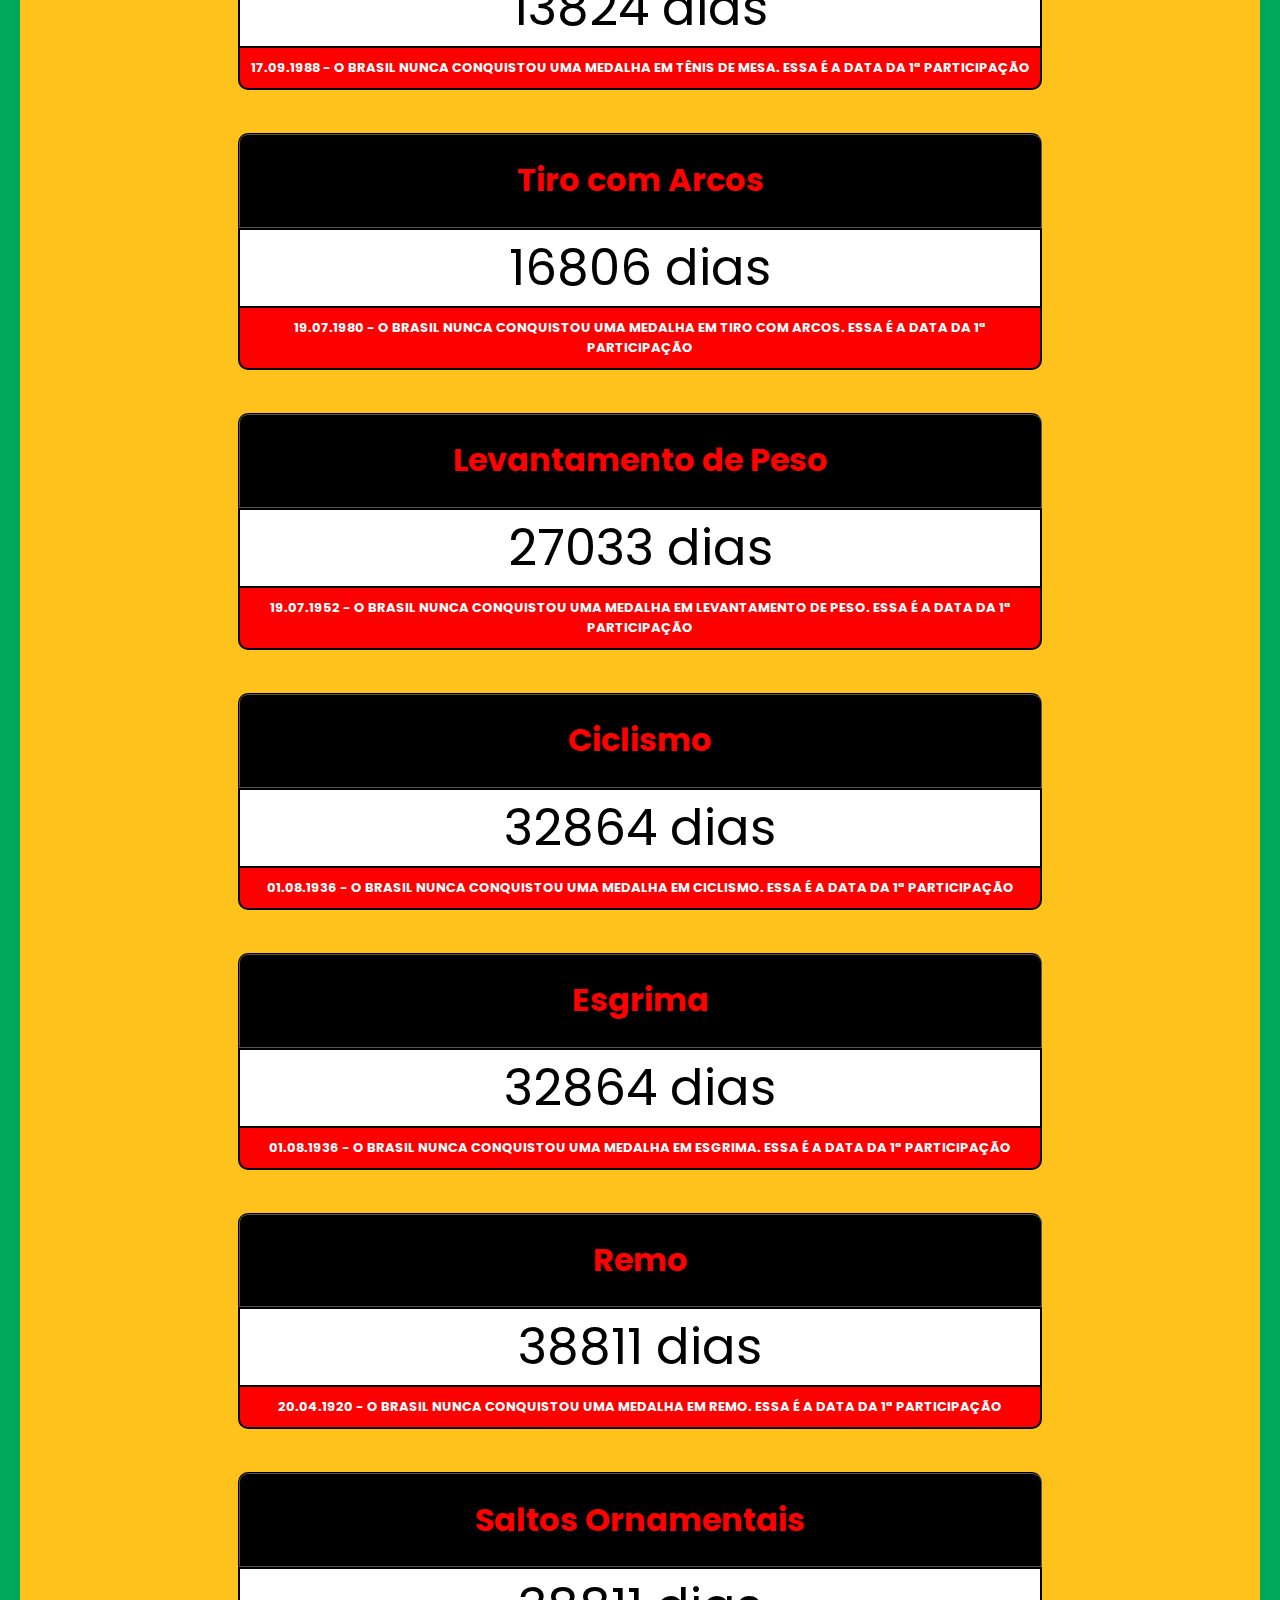
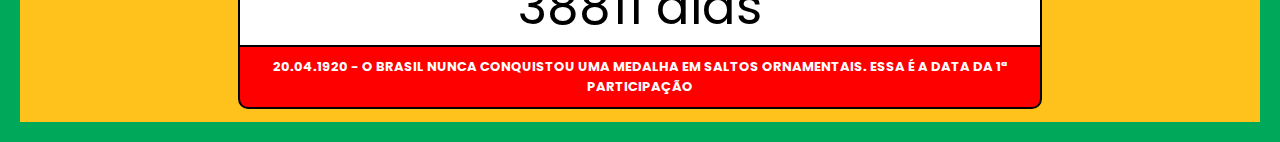
==== commit d29db358: "Update index.html" ====
--- a/index.html
+++ b/index.html
@@ -3,7 +3,8 @@
 <head>
     <meta charset="UTF-8">
     <meta name="viewport" content="width=device-width, initial-scale=1.0">
-    <title>Última Medalha Brasil</title>
+    <title>Última Medalha do Brasil</title>
+    <meta name="description" content="Site para verificar a data da última medalha do brasil em cada modalidade">
     <link rel="stylesheet" href="assets/css/style.css">
     <link rel="preconnect" href="https://fonts.googleapis.com">
 <link rel="preconnect" href="https://fonts.gstatic.com" crossorigin>
--- a/assets/css/style.css
+++ b/assets/css/style.css
@@ -1,14 +1,15 @@
 html {
     margin: 0;
     padding: 0;
+    background: #ffc21c;
+    border: 20px solid #00a859;
+}
+
+body {
+    margin: 0;
+    padding: 0;
     height: 100%;
-    background: #ffc21c;
-}
-
-body {
-    margin: 0;
-    padding: 0;
-    height: 100%;
+    
 }
 
 .background-container {
@@ -191,4 +192,78 @@
     touch-action: manipulation;
     width: 100px;
     background-color: #000000;
-  }+  }
+
+  @media screen and (max-width: 768px) {
+    .background-container {
+      width: 80%;
+      padding: 20px;
+    }
+  
+    div#medalhas {
+      flex-direction: column;
+      align-items: center;
+      text-align: center;
+    }
+  
+    div#medalhas img {
+      margin-left: 0;
+      margin-right: 0;
+      max-height: 80px;
+    }
+  
+    div#medalhas h1 {
+      font-size: 24px;
+      margin-top: 10px;
+    }
+  
+    div#medalhas h2 {
+      font-size: 10px;
+    }
+  
+    .timers div {
+      margin-top: 20px;
+    }
+  
+    header {
+      font-size: 18px;
+    }
+  
+    p {
+      font-size: 20px;
+      padding: 10px;
+    }
+  
+    h3 {
+      font-size: 10px;
+      padding-top: 5px;
+      padding-bottom: 5px;
+    }
+  
+    div#ouro h1,
+    div#prata h1,
+    div#bronze h1 {
+      font-size: 24px;
+    }
+  
+    h1 {
+      font-size: 10px;
+    }
+
+    #popup {
+        font-size: 16px;
+        max-width: 80%;
+        max-height: 60%;
+      }
+    
+      #info {
+        font-size: 16px;
+        padding: 10px;
+      }
+    
+      .popup-content button {
+        font-size: 14px;
+        height: 30px;
+        width: 80px;
+      }
+    }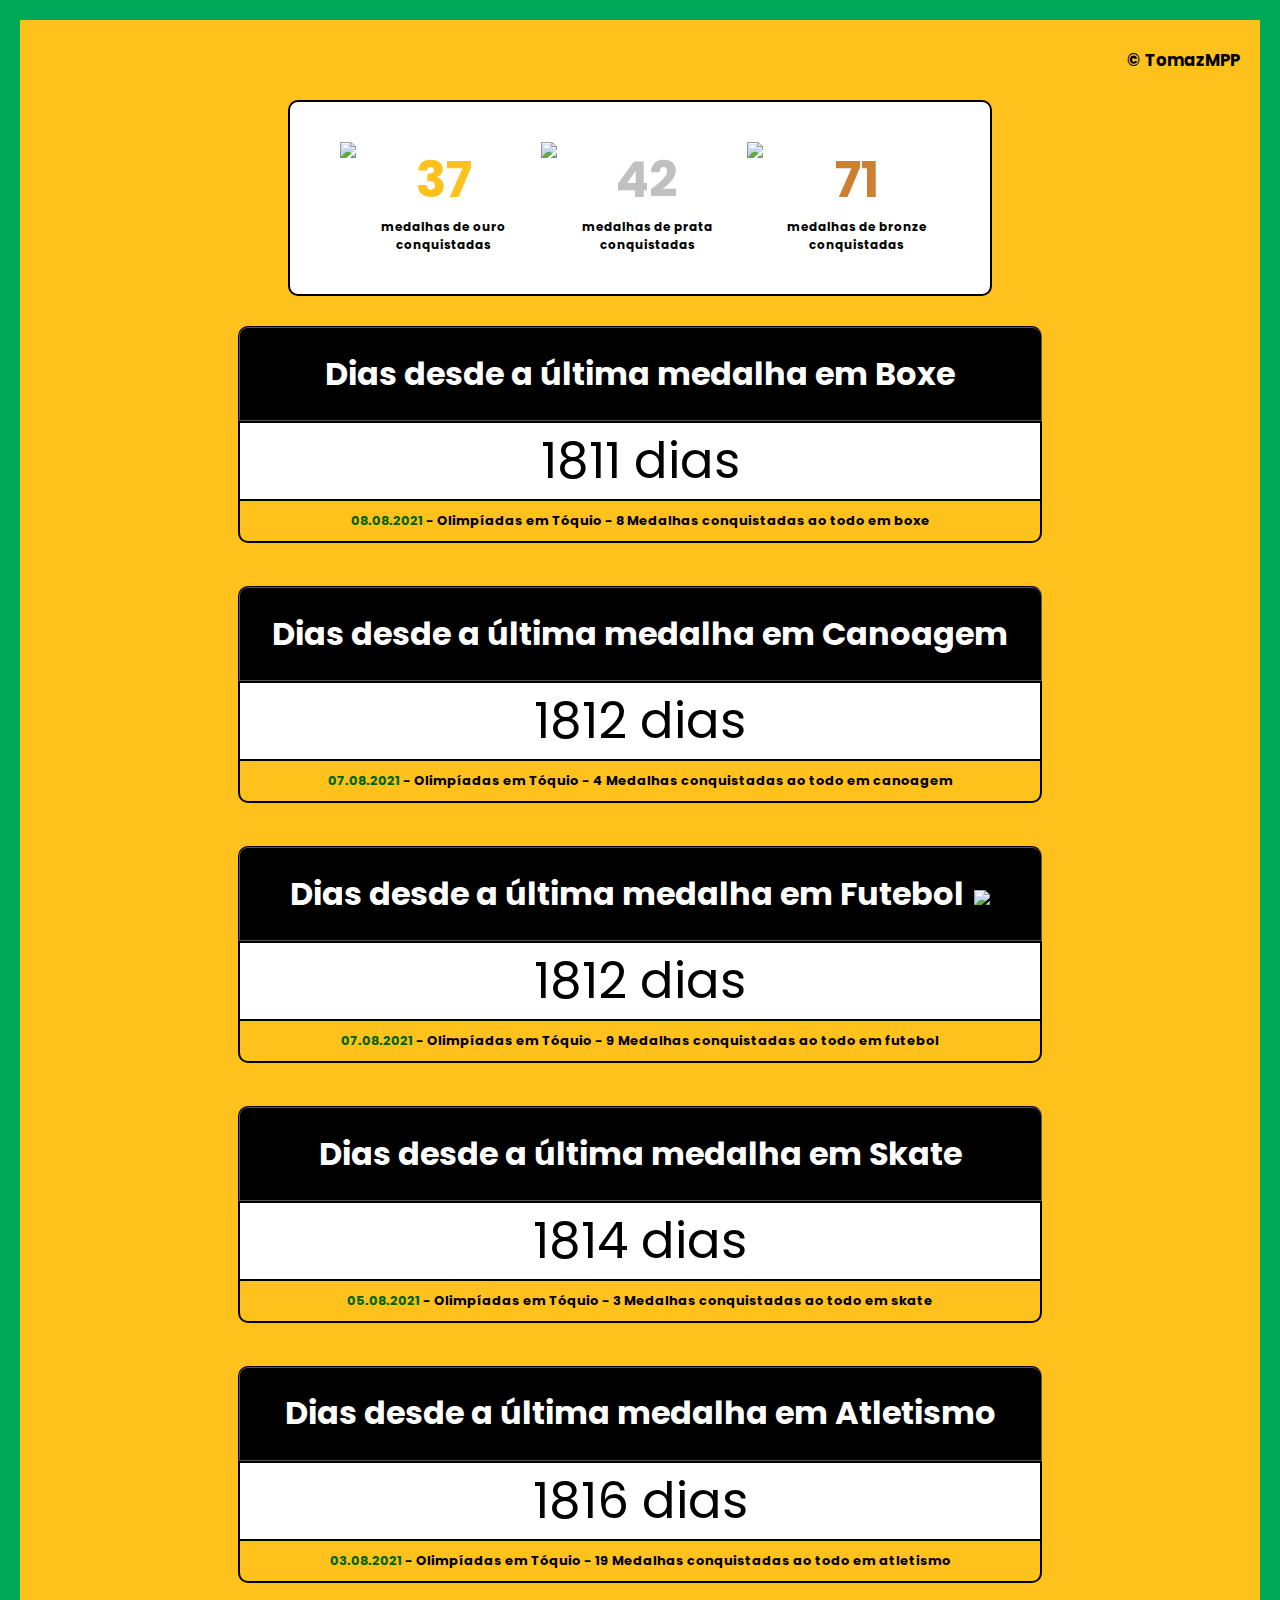
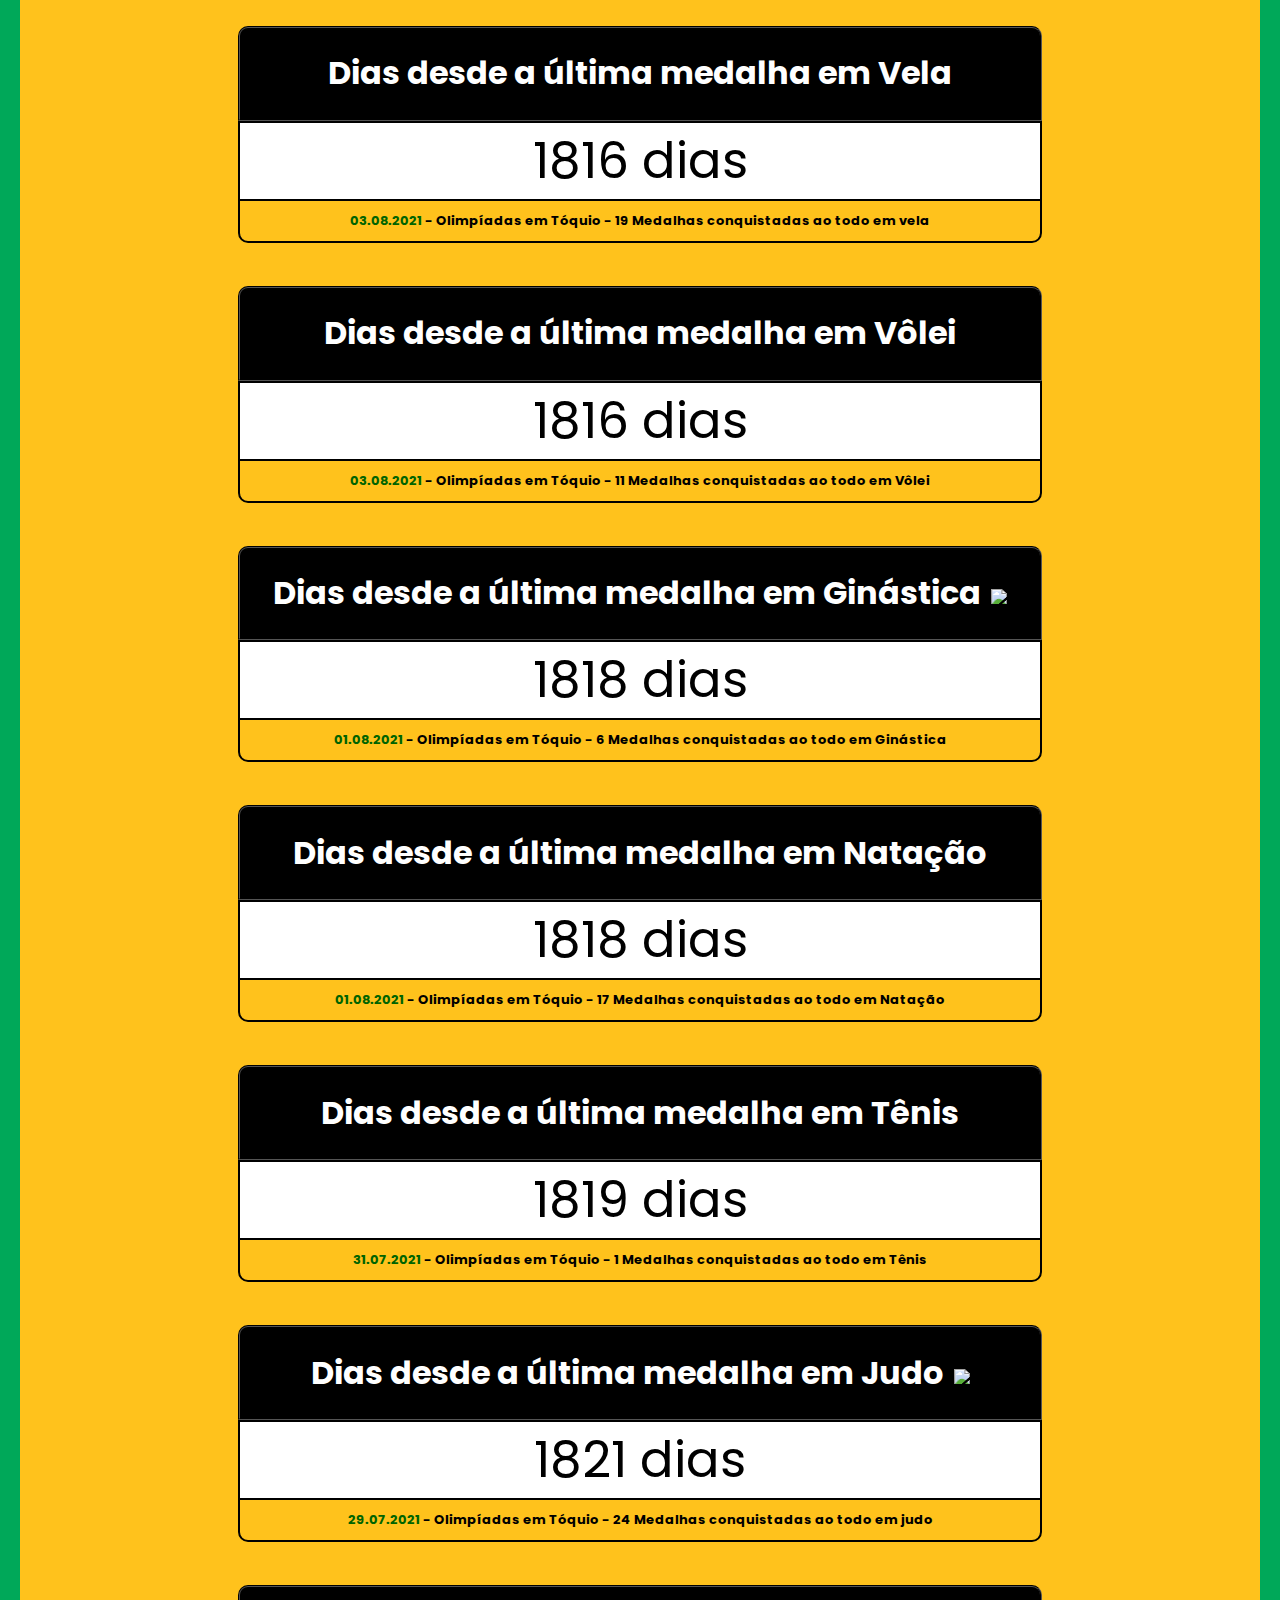
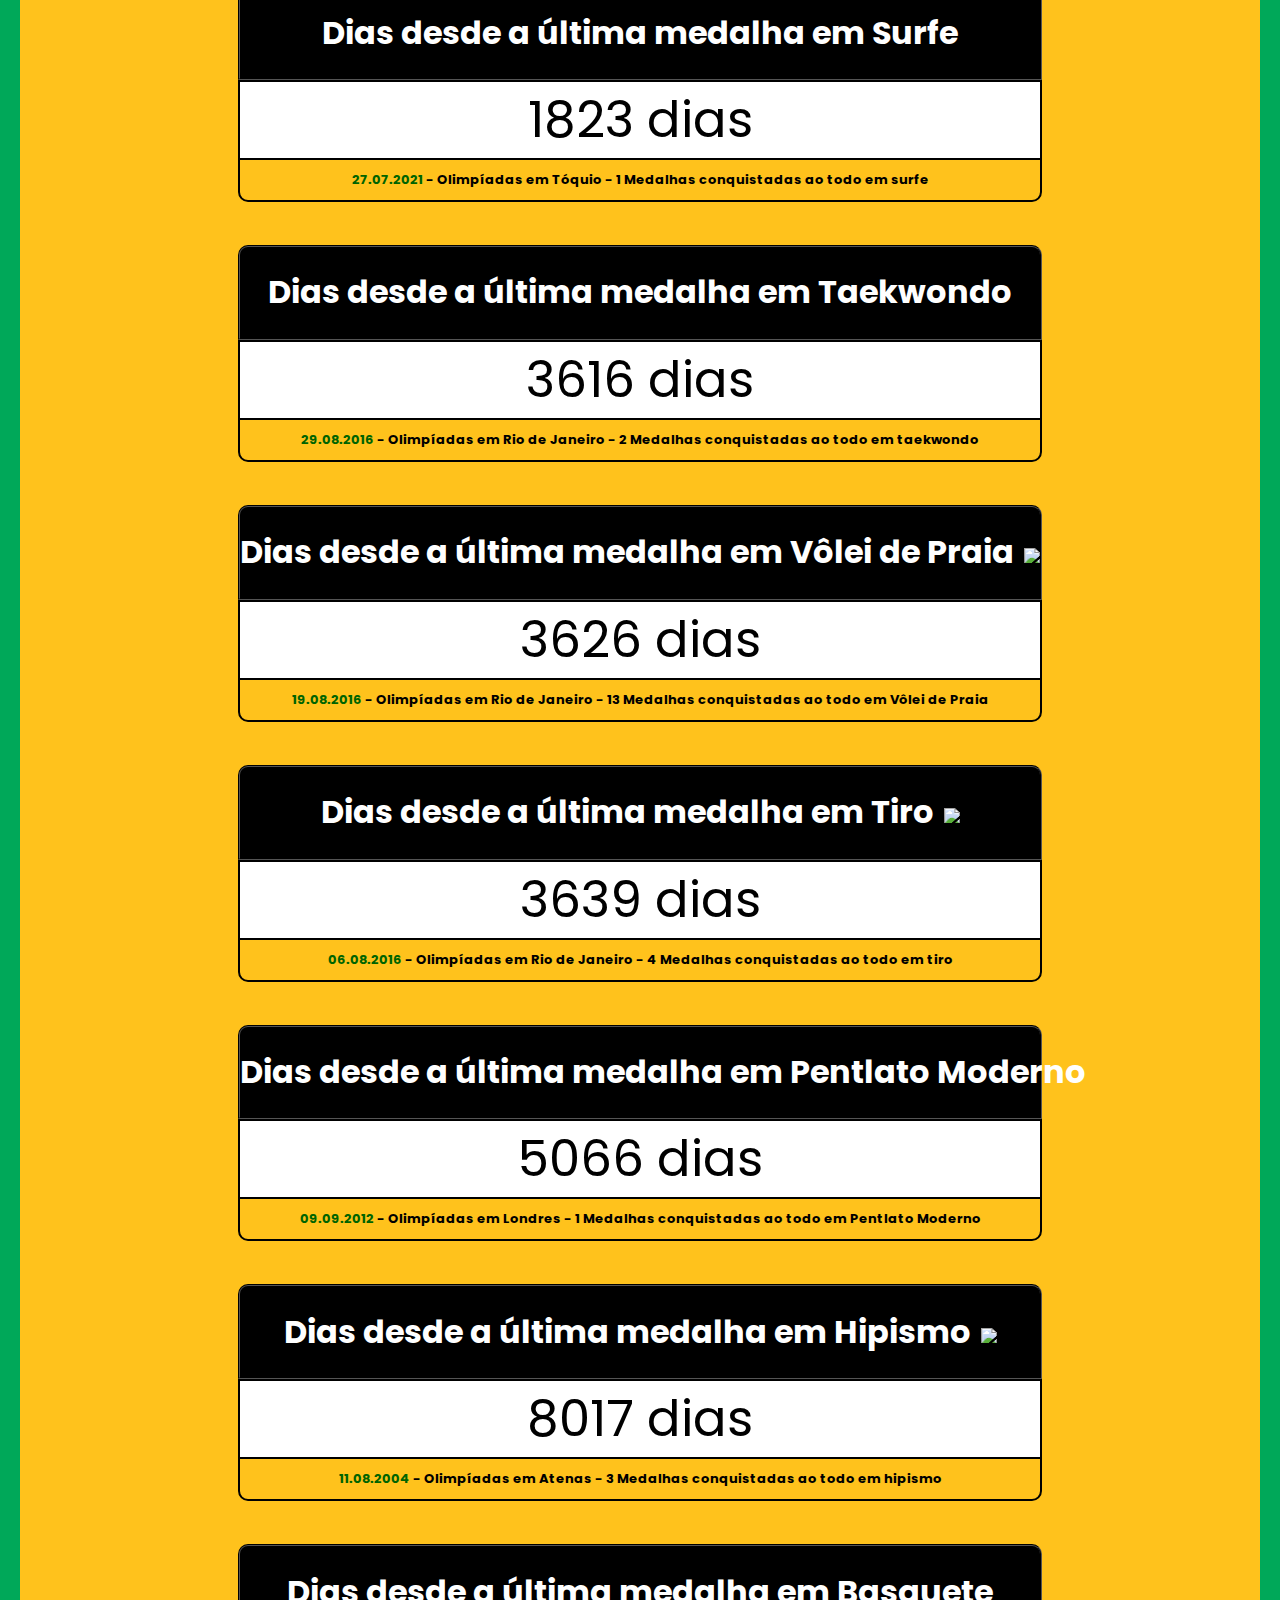
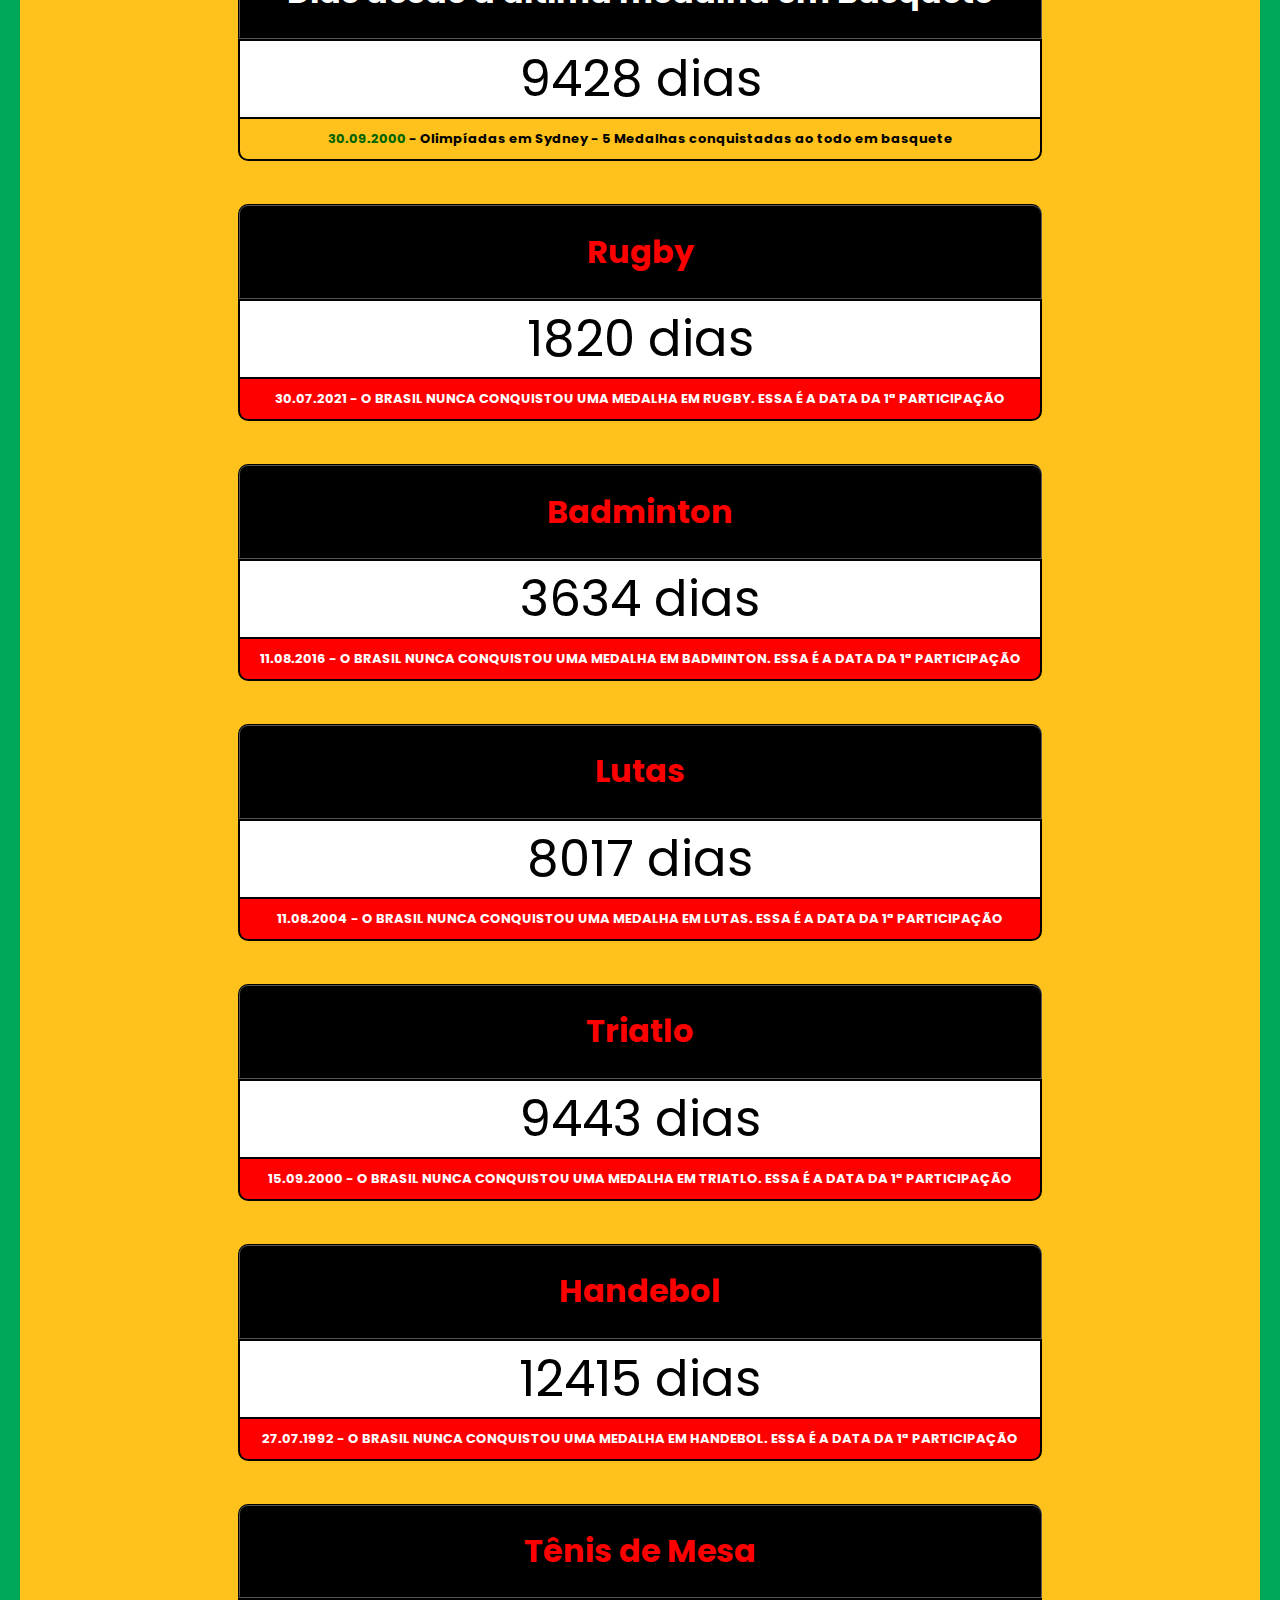
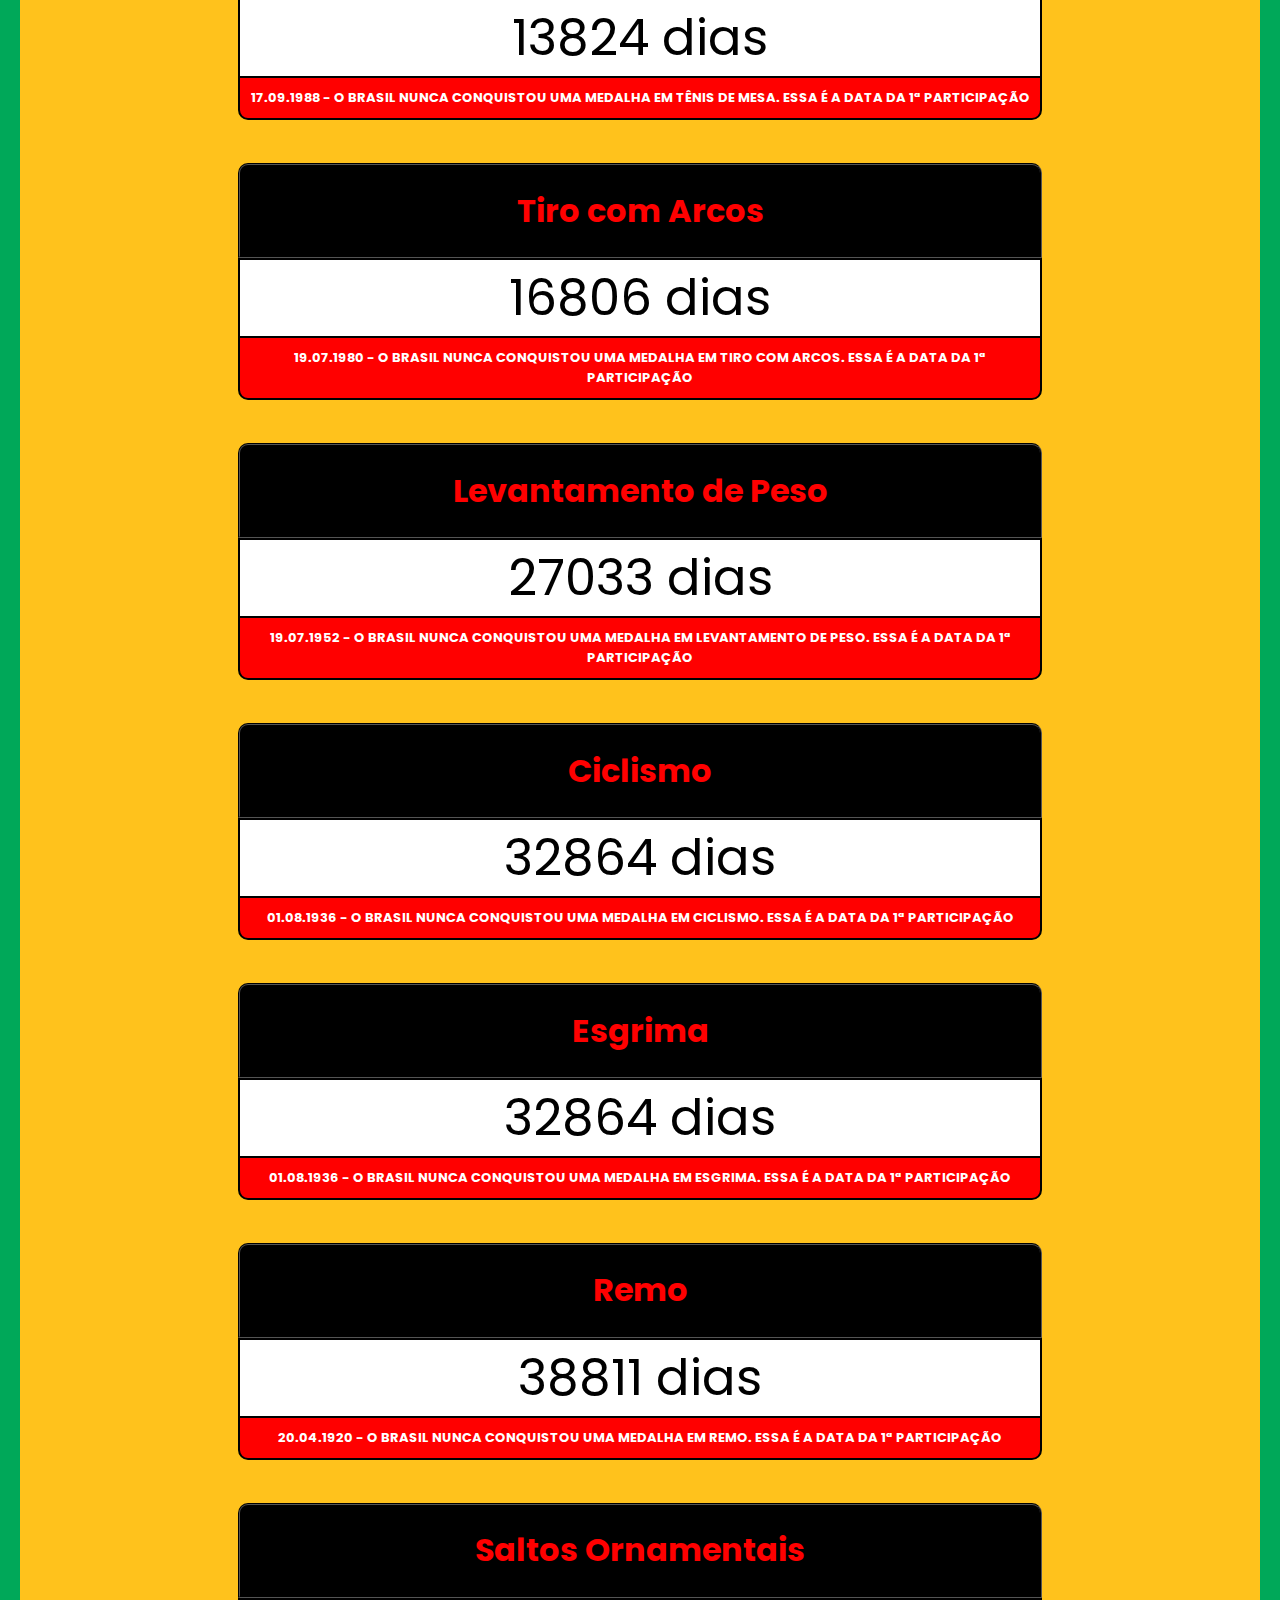
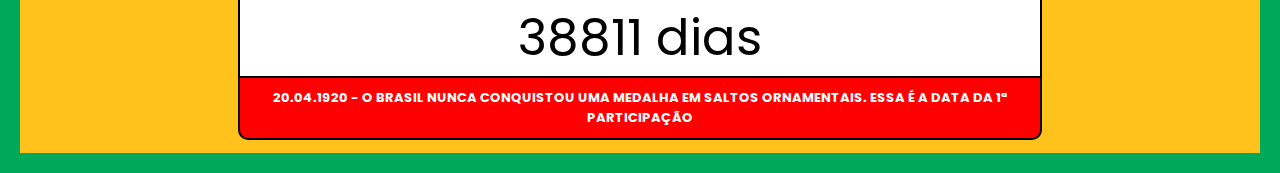
==== commit 7c3c7996: "final update" ====
--- a/index.html
+++ b/index.html
@@ -10,8 +10,22 @@
 <link rel="preconnect" href="https://fonts.gstatic.com" crossorigin>
 <link href="https://fonts.googleapis.com/css2?family=Poppins:wght@200;500&display=swap" rel="stylesheet">
 <link rel="icon" type="image/x-icon" href="https://www.cob.org.br/public/site/img/medalha-ouro.svg">
+
+<!-- Google tag (gtag.js) -->
+<script async src="https://www.googletagmanager.com/gtag/js?id=G-ESKBVGFVLN"></script>
+<script>
+  window.dataLayer = window.dataLayer || [];
+  function gtag(){dataLayer.push(arguments);}
+  gtag('js', new Date());
+
+  gtag('config', 'G-ESKBVGFVLN');
+</script>
+
 </head>
 <body>
+    <div id="feito">
+    <h5><a href="https://github.com/TomazMPP" target="_blank">&copy; TomazMPP</a></h5>
+</div>
     <section>
     <div class="background-container">
         <div id="medalhas">
--- a/assets/css/style.css
+++ b/assets/css/style.css
@@ -122,7 +122,7 @@
 }
 
 .background-container {
-    margin-top: 50px;
+    margin-top: 0px;
 }
 
 img {
@@ -152,18 +152,17 @@
 }
 
 #popup-content {
-    text-align: center; /* Centraliza horizontalmente */
+    text-align: center;
     display: flex;
     flex-direction: column;
     justify-content: center;
-    align-items: center; /* Centraliza verticalmente */
+    align-items: center; 
     height: 100%;
     
 }
 
 #popup-close {
-    margin-top: 10px; /* Espaçamento superior opcional */
-}
+    margin-top: 10px; }
 
 .popup-content button {
     background-color: #fe786d;
@@ -194,6 +193,26 @@
     background-color: #000000;
   }
 
+#feito {
+  font-family: 'Poppins', sans-serif;
+  margin: 5;
+  margin-right: 20px;
+  padding: 0;
+  text-align: right;
+  font-size: 20px;
+  border: 0;
+  margin-bottom: 0;
+  padding-bottom: 0;
+}
+
+a:link,
+a:visited,
+a:hover,
+a:active {
+  color: inherit;
+  text-decoration: none;
+}
+
   @media screen and (max-width: 768px) {
     .background-container {
       width: 80%;
